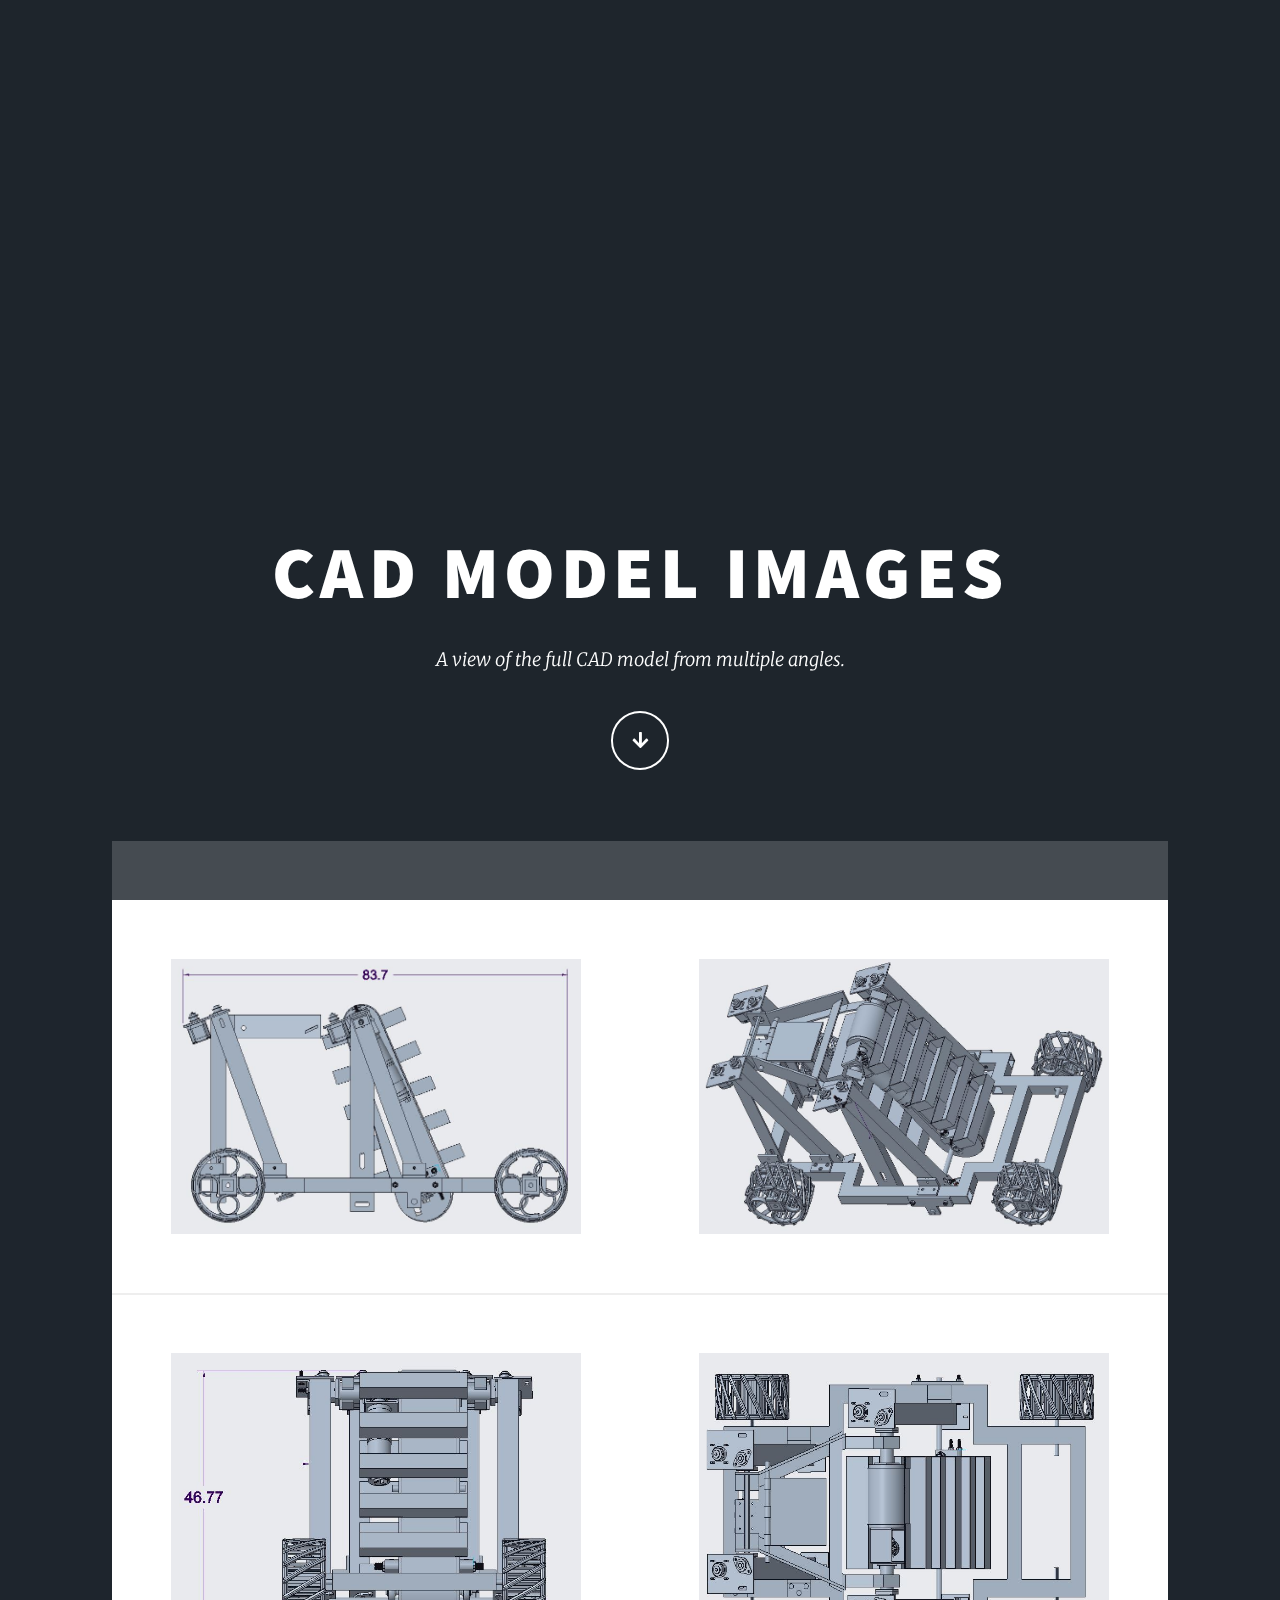
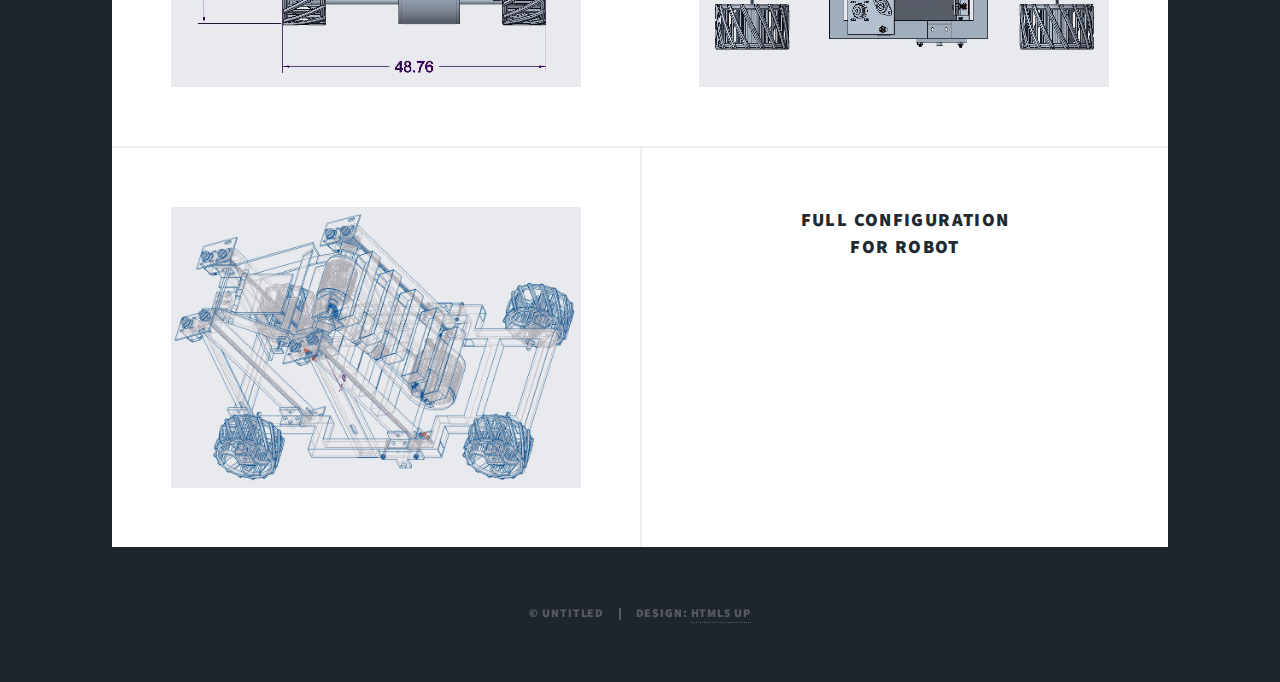
==== cad_images.html @ bb2a5468 "Added CAD" ====
<!DOCTYPE HTML>
<!--
	Massively by HTML5 UP
	html5up.net | @ajlkn
	Free for personal and commercial use under the CCA 3.0 license (html5up.net/license)
-->
<html>
	<head>
		<title>Showcase of Works</title>
		<meta charset="utf-8" />
		<meta name="viewport" content="width=device-width, initial-scale=1, user-scalable=no" />
		<link rel="stylesheet" href="assets/css/main.css" />
		<noscript><link rel="stylesheet" href="assets/css/noscript.css" /></noscript>
	</head>
	<body class="is-preload">

		<!-- Wrapper -->
			<div id="wrapper" class="fade-in">

				<!-- Intro -->
					<div id="intro">
						<h1>CAD Model Images</h1>
						<p>A view of the full CAD model from multiple angles.</p>
						<ul class="actions">
							<li><a href="#header" class="button icon solid solo fa-arrow-down scrolly">Continue</a></li>
						</ul>
					</div>

				<!-- Header -->
					<header id="header">
						<a href="index.html" class="logo">Homepage</a>
					</header>

				<!-- Nav -->
					<nav id="nav">
					</nav>

				<!-- Main -->
					<div id="main">

						<!-- Pictures -->
						<section class="posts">
								<img src="images/Front_View.JPG" alt="" />
								<img src="images/Isometric.JPG" alt="" />
						</section>
						<section class="posts">
							<img src="images/Right_View.JPG" alt="" />
							<img src="images/Top_View.JPG" alt="" />
						</section>
						<section class="posts">	
							<img src="images/Wireframe.JPG" alt="" />
							<article>
								<h3><a href="pdfs/ARTEMIS_detailed_report.pdf">Full Configuration<br />For Robot</a></h3>
							</article>
					</section>
					</div>

				<!-- Copyright -->
					<div id="copyright">
						<ul><li>&copy; Untitled</li><li>Design: <a href="https://html5up.net">HTML5 UP</a></li></ul>
					</div>

			</div>

		<!-- Scripts -->
			<script src="assets/js/jquery.min.js"></script>
			<script src="assets/js/jquery.scrollex.min.js"></script>
			<script src="assets/js/jquery.scrolly.min.js"></script>
			<script src="assets/js/browser.min.js"></script>
			<script src="assets/js/breakpoints.min.js"></script>
			<script src="assets/js/util.js"></script>
			<script src="assets/js/main.js"></script>

	</body>
</html>
---- assets/css/main.css ----
@import url(fontawesome-all.min.css);
@import url("https://fonts.googleapis.com/css?family=Merriweather:300,700,300italic,700italic|Source+Sans+Pro:900");

/*
	Massively by HTML5 UP
	html5up.net | @ajlkn
	Free for personal and commercial use under the CCA 3.0 license (html5up.net/license)
*/

html, body, div, span, applet, object,
iframe, h1, h2, h3, h4, h5, h6, p, blockquote,
pre, a, abbr, acronym, address, big, cite,
code, del, dfn, em, img, ins, kbd, q, s, samp,
small, strike, strong, sub, sup, tt, var, b,
u, i, center, dl, dt, dd, ol, ul, li, fieldset,
form, label, legend, table, caption, tbody,
tfoot, thead, tr, th, td, article, aside,
canvas, details, embed, figure, figcaption,
footer, header, hgroup, menu, nav, output, ruby,
section, summary, time, mark, audio, video {
	margin: 0;
	padding: 0;
	border: 0;
	font-size: 100%;
	font: inherit;
	vertical-align: baseline;}

article, aside, details, figcaption, figure,
footer, header, hgroup, menu, nav, section {
	display: block;}

body {
	line-height: 1;
}

ol, ul {
	list-style: none;
}

blockquote, q {
	quotes: none;
}

	blockquote:before, blockquote:after, q:before, q:after {
		content: '';
		content: none;
	}

table {
	border-collapse: collapse;
	border-spacing: 0;
}

body {
	-webkit-text-size-adjust: none;
}

mark {
	background-color: transparent;
	color: inherit;
}

input::-moz-focus-inner {
	border: 0;
	padding: 0;
}

input, select, textarea {
	-moz-appearance: none;
	-webkit-appearance: none;
	-ms-appearance: none;
	appearance: none;
}

/* Basic */

	@-ms-viewport {
		width: device-width;
	}

	body {
		-ms-overflow-style: scrollbar;
	}

	@media screen and (max-width: 480px) {

		html, body {
			min-width: 320px;
		}

	}

	html {
		box-sizing: border-box;
	}

	*, *:before, *:after {
		box-sizing: inherit;
	}

	body {
		background-color: #1e252d;
	}

		body.is-preload *, body.is-preload *:before, body.is-preload *:after {
			-moz-animation: none !important;
			-webkit-animation: none !important;
			-ms-animation: none !important;
			animation: none !important;
			-moz-transition: none !important;
			-webkit-transition: none !important;
			-ms-transition: none !important;
			transition: none !important;
		}

/* Type */

	html {
		font-size: 16pt;
	}

		@media screen and (max-width: 1680px) {

			html {
				font-size: 12pt;
			}

		}

		@media screen and (max-width: 1280px) {

			html {
				font-size: 11pt;
			}

		}

		@media screen and (max-width: 360px) {

			html {
				font-size: 10pt;
			}

		}

	body {
		color: #212931;
	}

	body, input, select, textarea {
		font-family: "Merriweather", Georgia, serif;
		font-weight: 300;
		font-size: 1rem;
		line-height: 2.375;
	}

	a {
		-moz-transition: color 0.2s ease-in-out, background-color 0.2s ease-in-out, border-color 0.2s ease-in-out, box-shadow 0.2s ease-in-out;
		-webkit-transition: color 0.2s ease-in-out, background-color 0.2s ease-in-out, border-color 0.2s ease-in-out, box-shadow 0.2s ease-in-out;
		-ms-transition: color 0.2s ease-in-out, background-color 0.2s ease-in-out, border-color 0.2s ease-in-out, box-shadow 0.2s ease-in-out;
		transition: color 0.2s ease-in-out, background-color 0.2s ease-in-out, border-color 0.2s ease-in-out, box-shadow 0.2s ease-in-out;
		border-bottom: dotted 1px;
		text-decoration: none;
	}

		a:hover {
			border-bottom-color: transparent;
		}

	strong, b {
		font-weight: 600;
	}

	em, i {
		font-style: italic;
	}

	p {
		text-align: justify;
		margin: 0 0 2rem 0;
	}

	h1, h2, h3, h4, h5, h6 {
		font-family: "Source Sans Pro", Helvetica, sans-serif;
		font-weight: 900;
		line-height: 1.5;
		letter-spacing: 0.075em;
		text-transform: uppercase;
		margin: 0 0 1rem 0;
	}

		h1 a, h2 a, h3 a, h4 a, h5 a, h6 a {
			border-bottom: 0;
			color: inherit;
			text-decoration: none;
		}

	h1 {
		font-size: 4rem;
		line-height: 1.1;
		margin: 0 0 2rem 0;
	}

	h2 {
		font-size: 1.75rem;
		line-height: 1.3;
		margin: 0 0 1.5rem 0;
	}

	h3 {
		font-size: 1.25rem;
		margin: 0 0 1.5rem 0;
	}

	h4 {
		font-size: 1rem;
	}

	h5 {
		font-size: 0.9rem;
	}

	h6 {
		font-size: 0.8rem;
	}

	sub {
		font-size: 0.8rem;
		position: relative;
		top: 0.5rem;
	}

	sup {
		font-size: 0.8rem;
		position: relative;
		top: -0.5rem;
	}

	blockquote {
		border-left: solid 4px;
		font-style: italic;
		margin: 0 0 2rem 0;
		padding: 0.5rem 0 0.5rem 2rem;
	}

	code {
		border: solid 2px;
		font-family: "Courier New", monospace;
		font-size: 0.9rem;
		margin: 0 0.25rem;
		padding: 0.25rem 0.65rem;
	}

	pre {
		-webkit-overflow-scrolling: touch;
		font-family: "Courier New", monospace;
		font-size: 0.9rem;
		margin: 0 0 2rem 0;
	}

		pre code {
			display: block;
			line-height: 1.75;
			padding: 1rem 1.5rem;
			overflow-x: auto;
		}

	hr {
		border: 0;
		border-bottom: solid 2px;
		margin: 3rem 0;
	}

		hr.major {
			margin: 5rem 0;
		}

	.align-left {
		text-align: left;
	}

	.align-center {
		text-align: center;
	}

	.align-right {
		text-align: right;
	}

	input, select, textarea {
		color: #212931;
	}

	a {
		color: #212931;
		border-bottom-color: rgba(33, 41, 49, 0.5);
	}

		a:hover {
			border-bottom-color: transparent;
			color: #18bfef !important;
		}

	strong, b {
		color: #212931;
	}

	h1, h2, h3, h4, h5, h6 {
		color: #212931;
	}

	blockquote {
		border-left-color: #eeeeee;
	}

	code {
		background: rgba(220, 220, 220, 0.25);
		border-color: #eeeeee;
	}

	hr {
		border-bottom-color: #eeeeee;
	}

/* Row */

	.row {
		display: flex;
		flex-wrap: wrap;
		box-sizing: border-box;
		align-items: stretch;
	}

		.row > * {
			box-sizing: border-box;
		}

		.row.gtr-uniform > * > :last-child {
			margin-bottom: 0;
		}

		.row.aln-left {
			justify-content: flex-start;
		}

		.row.aln-center {
			justify-content: center;
		}

		.row.aln-right {
			justify-content: flex-end;
		}

		.row.aln-top {
			align-items: flex-start;
		}

		.row.aln-middle {
			align-items: center;
		}

		.row.aln-bottom {
			align-items: flex-end;
		}

		.row > .imp {
			order: -1;
		}

		.row > .col-1 {
			width: 8.33333%;
		}

		.row > .off-1 {
			margin-left: 8.33333%;
		}

		.row > .col-2 {
			width: 16.66667%;
		}

		.row > .off-2 {
			margin-left: 16.66667%;
		}

		.row > .col-3 {
			width: 25%;
		}

		.row > .off-3 {
			margin-left: 25%;
		}

		.row > .col-4 {
			width: 33.33333%;
		}

		.row > .off-4 {
			margin-left: 33.33333%;
		}

		.row > .col-5 {
			width: 41.66667%;
		}

		.row > .off-5 {
			margin-left: 41.66667%;
		}

		.row > .col-6 {
			width: 50%;
		}

		.row > .off-6 {
			margin-left: 50%;
		}

		.row > .col-7 {
			width: 58.33333%;
		}

		.row > .off-7 {
			margin-left: 58.33333%;
		}

		.row > .col-8 {
			width: 66.66667%;
		}

		.row > .off-8 {
			margin-left: 66.66667%;
		}

		.row > .col-9 {
			width: 75%;
		}

		.row > .off-9 {
			margin-left: 75%;
		}

		.row > .col-10 {
			width: 83.33333%;
		}

		.row > .off-10 {
			margin-left: 83.33333%;
		}

		.row > .col-11 {
			width: 91.66667%;
		}

		.row > .off-11 {
			margin-left: 91.66667%;
		}

		.row > .col-12 {
			width: 100%;
		}

		.row > .off-12 {
			margin-left: 100%;
		}

		.row.gtr-0 {
			margin-top: 0;
			margin-left: 0rem;
		}

			.row.gtr-0 > * {
				padding: 0 0 0 0rem;
			}

			.row.gtr-0.gtr-uniform {
				margin-top: 0rem;
			}

				.row.gtr-0.gtr-uniform > * {
					padding-top: 0rem;
				}

		.row.gtr-25 {
			margin-top: 0;
			margin-left: -0.375rem;
		}

			.row.gtr-25 > * {
				padding: 0 0 0 0.375rem;
			}

			.row.gtr-25.gtr-uniform {
				margin-top: -0.375rem;
			}

				.row.gtr-25.gtr-uniform > * {
					padding-top: 0.375rem;
				}

		.row.gtr-50 {
			margin-top: 0;
			margin-left: -0.75rem;
		}

			.row.gtr-50 > * {
				padding: 0 0 0 0.75rem;
			}

			.row.gtr-50.gtr-uniform {
				margin-top: -0.75rem;
			}

				.row.gtr-50.gtr-uniform > * {
					padding-top: 0.75rem;
				}

		.row {
			margin-top: 0;
			margin-left: -1.5rem;
		}

			.row > * {
				padding: 0 0 0 1.5rem;
			}

			.row.gtr-uniform {
				margin-top: -1.5rem;
			}

				.row.gtr-uniform > * {
					padding-top: 1.5rem;
				}

		.row.gtr-150 {
			margin-top: 0;
			margin-left: -2.25rem;
		}

			.row.gtr-150 > * {
				padding: 0 0 0 2.25rem;
			}

			.row.gtr-150.gtr-uniform {
				margin-top: -2.25rem;
			}

				.row.gtr-150.gtr-uniform > * {
					padding-top: 2.25rem;
				}

		.row.gtr-200 {
			margin-top: 0;
			margin-left: -3rem;
		}

			.row.gtr-200 > * {
				padding: 0 0 0 3rem;
			}

			.row.gtr-200.gtr-uniform {
				margin-top: -3rem;
			}

				.row.gtr-200.gtr-uniform > * {
					padding-top: 3rem;
				}

		@media screen and (max-width: 1680px) {

			.row {
				display: flex;
				flex-wrap: wrap;
				box-sizing: border-box;
				align-items: stretch;
			}

				.row > * {
					box-sizing: border-box;
				}

				.row.gtr-uniform > * > :last-child {
					margin-bottom: 0;
				}

				.row.aln-left {
					justify-content: flex-start;
				}

				.row.aln-center {
					justify-content: center;
				}

				.row.aln-right {
					justify-content: flex-end;
				}

				.row.aln-top {
					align-items: flex-start;
				}

				.row.aln-middle {
					align-items: center;
				}

				.row.aln-bottom {
					align-items: flex-end;
				}

				.row > .imp-xlarge {
					order: -1;
				}

				.row > .col-1-xlarge {
					width: 8.33333%;
				}

				.row > .off-1-xlarge {
					margin-left: 8.33333%;
				}

				.row > .col-2-xlarge {
					width: 16.66667%;
				}

				.row > .off-2-xlarge {
					margin-left: 16.66667%;
				}

				.row > .col-3-xlarge {
					width: 25%;
				}

				.row > .off-3-xlarge {
					margin-left: 25%;
				}

				.row > .col-4-xlarge {
					width: 33.33333%;
				}

				.row > .off-4-xlarge {
					margin-left: 33.33333%;
				}

				.row > .col-5-xlarge {
					width: 41.66667%;
				}

				.row > .off-5-xlarge {
					margin-left: 41.66667%;
				}

				.row > .col-6-xlarge {
					width: 50%;
				}

				.row > .off-6-xlarge {
					margin-left: 50%;
				}

				.row > .col-7-xlarge {
					width: 58.33333%;
				}

				.row > .off-7-xlarge {
					margin-left: 58.33333%;
				}

				.row > .col-8-xlarge {
					width: 66.66667%;
				}

				.row > .off-8-xlarge {
					margin-left: 66.66667%;
				}

				.row > .col-9-xlarge {
					width: 75%;
				}

				.row > .off-9-xlarge {
					margin-left: 75%;
				}

				.row > .col-10-xlarge {
					width: 83.33333%;
				}

				.row > .off-10-xlarge {
					margin-left: 83.33333%;
				}

				.row > .col-11-xlarge {
					width: 91.66667%;
				}

				.row > .off-11-xlarge {
					margin-left: 91.66667%;
				}

				.row > .col-12-xlarge {
					width: 100%;
				}

				.row > .off-12-xlarge {
					margin-left: 100%;
				}

				.row.gtr-0 {
					margin-top: 0;
					margin-left: 0rem;
				}

					.row.gtr-0 > * {
						padding: 0 0 0 0rem;
					}

					.row.gtr-0.gtr-uniform {
						margin-top: 0rem;
					}

						.row.gtr-0.gtr-uniform > * {
							padding-top: 0rem;
						}

				.row.gtr-25 {
					margin-top: 0;
					margin-left: -0.375rem;
				}

					.row.gtr-25 > * {
						padding: 0 0 0 0.375rem;
					}

					.row.gtr-25.gtr-uniform {
						margin-top: -0.375rem;
					}

						.row.gtr-25.gtr-uniform > * {
							padding-top: 0.375rem;
						}

				.row.gtr-50 {
					margin-top: 0;
					margin-left: -0.75rem;
				}

					.row.gtr-50 > * {
						padding: 0 0 0 0.75rem;
					}

					.row.gtr-50.gtr-uniform {
						margin-top: -0.75rem;
					}

						.row.gtr-50.gtr-uniform > * {
							padding-top: 0.75rem;
						}

				.row {
					margin-top: 0;
					margin-left: -1.5rem;
				}

					.row > * {
						padding: 0 0 0 1.5rem;
					}

					.row.gtr-uniform {
						margin-top: -1.5rem;
					}

						.row.gtr-uniform > * {
							padding-top: 1.5rem;
						}

				.row.gtr-150 {
					margin-top: 0;
					margin-left: -2.25rem;
				}

					.row.gtr-150 > * {
						padding: 0 0 0 2.25rem;
					}

					.row.gtr-150.gtr-uniform {
						margin-top: -2.25rem;
					}

						.row.gtr-150.gtr-uniform > * {
							padding-top: 2.25rem;
						}

				.row.gtr-200 {
					margin-top: 0;
					margin-left: -3rem;
				}

					.row.gtr-200 > * {
						padding: 0 0 0 3rem;
					}

					.row.gtr-200.gtr-uniform {
						margin-top: -3rem;
					}

						.row.gtr-200.gtr-uniform > * {
							padding-top: 3rem;
						}

		}

		@media screen and (max-width: 1280px) {

			.row {
				display: flex;
				flex-wrap: wrap;
				box-sizing: border-box;
				align-items: stretch;
			}

				.row > * {
					box-sizing: border-box;
				}

				.row.gtr-uniform > * > :last-child {
					margin-bottom: 0;
				}

				.row.aln-left {
					justify-content: flex-start;
				}

				.row.aln-center {
					justify-content: center;
				}

				.row.aln-right {
					justify-content: flex-end;
				}

				.row.aln-top {
					align-items: flex-start;
				}

				.row.aln-middle {
					align-items: center;
				}

				.row.aln-bottom {
					align-items: flex-end;
				}

				.row > .imp-large {
					order: -1;
				}

				.row > .col-1-large {
					width: 8.33333%;
				}

				.row > .off-1-large {
					margin-left: 8.33333%;
				}

				.row > .col-2-large {
					width: 16.66667%;
				}

				.row > .off-2-large {
					margin-left: 16.66667%;
				}

				.row > .col-3-large {
					width: 25%;
				}

				.row > .off-3-large {
					margin-left: 25%;
				}

				.row > .col-4-large {
					width: 33.33333%;
				}

				.row > .off-4-large {
					margin-left: 33.33333%;
				}

				.row > .col-5-large {
					width: 41.66667%;
				}

				.row > .off-5-large {
					margin-left: 41.66667%;
				}

				.row > .col-6-large {
					width: 50%;
				}

				.row > .off-6-large {
					margin-left: 50%;
				}

				.row > .col-7-large {
					width: 58.33333%;
				}

				.row > .off-7-large {
					margin-left: 58.33333%;
				}

				.row > .col-8-large {
					width: 66.66667%;
				}

				.row > .off-8-large {
					margin-left: 66.66667%;
				}

				.row > .col-9-large {
					width: 75%;
				}

				.row > .off-9-large {
					margin-left: 75%;
				}

				.row > .col-10-large {
					width: 83.33333%;
				}

				.row > .off-10-large {
					margin-left: 83.33333%;
				}

				.row > .col-11-large {
					width: 91.66667%;
				}

				.row > .off-11-large {
					margin-left: 91.66667%;
				}

				.row > .col-12-large {
					width: 100%;
				}

				.row > .off-12-large {
					margin-left: 100%;
				}

				.row.gtr-0 {
					margin-top: 0;
					margin-left: 0rem;
				}

					.row.gtr-0 > * {
						padding: 0 0 0 0rem;
					}

					.row.gtr-0.gtr-uniform {
						margin-top: 0rem;
					}

						.row.gtr-0.gtr-uniform > * {
							padding-top: 0rem;
						}

				.row.gtr-25 {
					margin-top: 0;
					margin-left: -0.375rem;
				}

					.row.gtr-25 > * {
						padding: 0 0 0 0.375rem;
					}

					.row.gtr-25.gtr-uniform {
						margin-top: -0.375rem;
					}

						.row.gtr-25.gtr-uniform > * {
							padding-top: 0.375rem;
						}

				.row.gtr-50 {
					margin-top: 0;
					margin-left: -0.75rem;
				}

					.row.gtr-50 > * {
						padding: 0 0 0 0.75rem;
					}

					.row.gtr-50.gtr-uniform {
						margin-top: -0.75rem;
					}

						.row.gtr-50.gtr-uniform > * {
							padding-top: 0.75rem;
						}

				.row {
					margin-top: 0;
					margin-left: -1.5rem;
				}

					.row > * {
						padding: 0 0 0 1.5rem;
					}

					.row.gtr-uniform {
						margin-top: -1.5rem;
					}

						.row.gtr-uniform > * {
							padding-top: 1.5rem;
						}

				.row.gtr-150 {
					margin-top: 0;
					margin-left: -2.25rem;
				}

					.row.gtr-150 > * {
						padding: 0 0 0 2.25rem;
					}

					.row.gtr-150.gtr-uniform {
						margin-top: -2.25rem;
					}

						.row.gtr-150.gtr-uniform > * {
							padding-top: 2.25rem;
						}

				.row.gtr-200 {
					margin-top: 0;
					margin-left: -3rem;
				}

					.row.gtr-200 > * {
						padding: 0 0 0 3rem;
					}

					.row.gtr-200.gtr-uniform {
						margin-top: -3rem;
					}

						.row.gtr-200.gtr-uniform > * {
							padding-top: 3rem;
						}

		}

		@media screen and (max-width: 980px) {

			.row {
				display: flex;
				flex-wrap: wrap;
				box-sizing: border-box;
				align-items: stretch;
			}

				.row > * {
					box-sizing: border-box;
				}

				.row.gtr-uniform > * > :last-child {
					margin-bottom: 0;
				}

				.row.aln-left {
					justify-content: flex-start;
				}

				.row.aln-center {
					justify-content: center;
				}

				.row.aln-right {
					justify-content: flex-end;
				}

				.row.aln-top {
					align-items: flex-start;
				}

				.row.aln-middle {
					align-items: center;
				}

				.row.aln-bottom {
					align-items: flex-end;
				}

				.row > .imp-medium {
					order: -1;
				}

				.row > .col-1-medium {
					width: 8.33333%;
				}

				.row > .off-1-medium {
					margin-left: 8.33333%;
				}

				.row > .col-2-medium {
					width: 16.66667%;
				}

				.row > .off-2-medium {
					margin-left: 16.66667%;
				}

				.row > .col-3-medium {
					width: 25%;
				}

				.row > .off-3-medium {
					margin-left: 25%;
				}

				.row > .col-4-medium {
					width: 33.33333%;
				}

				.row > .off-4-medium {
					margin-left: 33.33333%;
				}

				.row > .col-5-medium {
					width: 41.66667%;
				}

				.row > .off-5-medium {
					margin-left: 41.66667%;
				}

				.row > .col-6-medium {
					width: 50%;
				}

				.row > .off-6-medium {
					margin-left: 50%;
				}

				.row > .col-7-medium {
					width: 58.33333%;
				}

				.row > .off-7-medium {
					margin-left: 58.33333%;
				}

				.row > .col-8-medium {
					width: 66.66667%;
				}

				.row > .off-8-medium {
					margin-left: 66.66667%;
				}

				.row > .col-9-medium {
					width: 75%;
				}

				.row > .off-9-medium {
					margin-left: 75%;
				}

				.row > .col-10-medium {
					width: 83.33333%;
				}

				.row > .off-10-medium {
					margin-left: 83.33333%;
				}

				.row > .col-11-medium {
					width: 91.66667%;
				}

				.row > .off-11-medium {
					margin-left: 91.66667%;
				}

				.row > .col-12-medium {
					width: 100%;
				}

				.row > .off-12-medium {
					margin-left: 100%;
				}

				.row.gtr-0 {
					margin-top: 0;
					margin-left: 0rem;
				}

					.row.gtr-0 > * {
						padding: 0 0 0 0rem;
					}

					.row.gtr-0.gtr-uniform {
						margin-top: 0rem;
					}

						.row.gtr-0.gtr-uniform > * {
							padding-top: 0rem;
						}

				.row.gtr-25 {
					margin-top: 0;
					margin-left: -0.375rem;
				}

					.row.gtr-25 > * {
						padding: 0 0 0 0.375rem;
					}

					.row.gtr-25.gtr-uniform {
						margin-top: -0.375rem;
					}

						.row.gtr-25.gtr-uniform > * {
							padding-top: 0.375rem;
						}

				.row.gtr-50 {
					margin-top: 0;
					margin-left: -0.75rem;
				}

					.row.gtr-50 > * {
						padding: 0 0 0 0.75rem;
					}

					.row.gtr-50.gtr-uniform {
						margin-top: -0.75rem;
					}

						.row.gtr-50.gtr-uniform > * {
							padding-top: 0.75rem;
						}

				.row {
					margin-top: 0;
					margin-left: -1.5rem;
				}

					.row > * {
						padding: 0 0 0 1.5rem;
					}

					.row.gtr-uniform {
						margin-top: -1.5rem;
					}

						.row.gtr-uniform > * {
							padding-top: 1.5rem;
						}

				.row.gtr-150 {
					margin-top: 0;
					margin-left: -2.25rem;
				}

					.row.gtr-150 > * {
						padding: 0 0 0 2.25rem;
					}

					.row.gtr-150.gtr-uniform {
						margin-top: -2.25rem;
					}

						.row.gtr-150.gtr-uniform > * {
							padding-top: 2.25rem;
						}

				.row.gtr-200 {
					margin-top: 0;
					margin-left: -3rem;
				}

					.row.gtr-200 > * {
						padding: 0 0 0 3rem;
					}

					.row.gtr-200.gtr-uniform {
						margin-top: -3rem;
					}

						.row.gtr-200.gtr-uniform > * {
							padding-top: 3rem;
						}

		}

		@media screen and (max-width: 736px) {

			.row {
				display: flex;
				flex-wrap: wrap;
				box-sizing: border-box;
				align-items: stretch;
			}

				.row > * {
					box-sizing: border-box;
				}

				.row.gtr-uniform > * > :last-child {
					margin-bottom: 0;
				}

				.row.aln-left {
					justify-content: flex-start;
				}

				.row.aln-center {
					justify-content: center;
				}

				.row.aln-right {
					justify-content: flex-end;
				}

				.row.aln-top {
					align-items: flex-start;
				}

				.row.aln-middle {
					align-items: center;
				}

				.row.aln-bottom {
					align-items: flex-end;
				}

				.row > .imp-small {
					order: -1;
				}

				.row > .col-1-small {
					width: 8.33333%;
				}

				.row > .off-1-small {
					margin-left: 8.33333%;
				}

				.row > .col-2-small {
					width: 16.66667%;
				}

				.row > .off-2-small {
					margin-left: 16.66667%;
				}

				.row > .col-3-small {
					width: 25%;
				}

				.row > .off-3-small {
					margin-left: 25%;
				}

				.row > .col-4-small {
					width: 33.33333%;
				}

				.row > .off-4-small {
					margin-left: 33.33333%;
				}

				.row > .col-5-small {
					width: 41.66667%;
				}

				.row > .off-5-small {
					margin-left: 41.66667%;
				}

				.row > .col-6-small {
					width: 50%;
				}

				.row > .off-6-small {
					margin-left: 50%;
				}

				.row > .col-7-small {
					width: 58.33333%;
				}

				.row > .off-7-small {
					margin-left: 58.33333%;
				}

				.row > .col-8-small {
					width: 66.66667%;
				}

				.row > .off-8-small {
					margin-left: 66.66667%;
				}

				.row > .col-9-small {
					width: 75%;
				}

				.row > .off-9-small {
					margin-left: 75%;
				}

				.row > .col-10-small {
					width: 83.33333%;
				}

				.row > .off-10-small {
					margin-left: 83.33333%;
				}

				.row > .col-11-small {
					width: 91.66667%;
				}

				.row > .off-11-small {
					margin-left: 91.66667%;
				}

				.row > .col-12-small {
					width: 100%;
				}

				.row > .off-12-small {
					margin-left: 100%;
				}

				.row.gtr-0 {
					margin-top: 0;
					margin-left: 0rem;
				}

					.row.gtr-0 > * {
						padding: 0 0 0 0rem;
					}

					.row.gtr-0.gtr-uniform {
						margin-top: 0rem;
					}

						.row.gtr-0.gtr-uniform > * {
							padding-top: 0rem;
						}

				.row.gtr-25 {
					margin-top: 0;
					margin-left: -0.375rem;
				}

					.row.gtr-25 > * {
						padding: 0 0 0 0.375rem;
					}

					.row.gtr-25.gtr-uniform {
						margin-top: -0.375rem;
					}

						.row.gtr-25.gtr-uniform > * {
							padding-top: 0.375rem;
						}

				.row.gtr-50 {
					margin-top: 0;
					margin-left: -0.75rem;
				}

					.row.gtr-50 > * {
						padding: 0 0 0 0.75rem;
					}

					.row.gtr-50.gtr-uniform {
						margin-top: -0.75rem;
					}

						.row.gtr-50.gtr-uniform > * {
							padding-top: 0.75rem;
						}

				.row {
					margin-top: 0;
					margin-left: -1.5rem;
				}

					.row > * {
						padding: 0 0 0 1.5rem;
					}

					.row.gtr-uniform {
						margin-top: -1.5rem;
					}

						.row.gtr-uniform > * {
							padding-top: 1.5rem;
						}

				.row.gtr-150 {
					margin-top: 0;
					margin-left: -2.25rem;
				}

					.row.gtr-150 > * {
						padding: 0 0 0 2.25rem;
					}

					.row.gtr-150.gtr-uniform {
						margin-top: -2.25rem;
					}

						.row.gtr-150.gtr-uniform > * {
							padding-top: 2.25rem;
						}

				.row.gtr-200 {
					margin-top: 0;
					margin-left: -3rem;
				}

					.row.gtr-200 > * {
						padding: 0 0 0 3rem;
					}

					.row.gtr-200.gtr-uniform {
						margin-top: -3rem;
					}

						.row.gtr-200.gtr-uniform > * {
							padding-top: 3rem;
						}

		}

		@media screen and (max-width: 480px) {

			.row {
				display: flex;
				flex-wrap: wrap;
				box-sizing: border-box;
				align-items: stretch;
			}

				.row > * {
					box-sizing: border-box;
				}

				.row.gtr-uniform > * > :last-child {
					margin-bottom: 0;
				}

				.row.aln-left {
					justify-content: flex-start;
				}

				.row.aln-center {
					justify-content: center;
				}

				.row.aln-right {
					justify-content: flex-end;
				}

				.row.aln-top {
					align-items: flex-start;
				}

				.row.aln-middle {
					align-items: center;
				}

				.row.aln-bottom {
					align-items: flex-end;
				}

				.row > .imp-xsmall {
					order: -1;
				}

				.row > .col-1-xsmall {
					width: 8.33333%;
				}

				.row > .off-1-xsmall {
					margin-left: 8.33333%;
				}

				.row > .col-2-xsmall {
					width: 16.66667%;
				}

				.row > .off-2-xsmall {
					margin-left: 16.66667%;
				}

				.row > .col-3-xsmall {
					width: 25%;
				}

				.row > .off-3-xsmall {
					margin-left: 25%;
				}

				.row > .col-4-xsmall {
					width: 33.33333%;
				}

				.row > .off-4-xsmall {
					margin-left: 33.33333%;
				}

				.row > .col-5-xsmall {
					width: 41.66667%;
				}

				.row > .off-5-xsmall {
					margin-left: 41.66667%;
				}

				.row > .col-6-xsmall {
					width: 50%;
				}

				.row > .off-6-xsmall {
					margin-left: 50%;
				}

				.row > .col-7-xsmall {
					width: 58.33333%;
				}

				.row > .off-7-xsmall {
					margin-left: 58.33333%;
				}

				.row > .col-8-xsmall {
					width: 66.66667%;
				}

				.row > .off-8-xsmall {
					margin-left: 66.66667%;
				}

				.row > .col-9-xsmall {
					width: 75%;
				}

				.row > .off-9-xsmall {
					margin-left: 75%;
				}

				.row > .col-10-xsmall {
					width: 83.33333%;
				}

				.row > .off-10-xsmall {
					margin-left: 83.33333%;
				}

				.row > .col-11-xsmall {
					width: 91.66667%;
				}

				.row > .off-11-xsmall {
					margin-left: 91.66667%;
				}

				.row > .col-12-xsmall {
					width: 100%;
				}

				.row > .off-12-xsmall {
					margin-left: 100%;
				}

				.row.gtr-0 {
					margin-top: 0;
					margin-left: 0rem;
				}

					.row.gtr-0 > * {
						padding: 0 0 0 0rem;
					}

					.row.gtr-0.gtr-uniform {
						margin-top: 0rem;
					}

						.row.gtr-0.gtr-uniform > * {
							padding-top: 0rem;
						}

				.row.gtr-25 {
					margin-top: 0;
					margin-left: -0.375rem;
				}

					.row.gtr-25 > * {
						padding: 0 0 0 0.375rem;
					}

					.row.gtr-25.gtr-uniform {
						margin-top: -0.375rem;
					}

						.row.gtr-25.gtr-uniform > * {
							padding-top: 0.375rem;
						}

				.row.gtr-50 {
					margin-top: 0;
					margin-left: -0.75rem;
				}

					.row.gtr-50 > * {
						padding: 0 0 0 0.75rem;
					}

					.row.gtr-50.gtr-uniform {
						margin-top: -0.75rem;
					}

						.row.gtr-50.gtr-uniform > * {
							padding-top: 0.75rem;
						}

				.row {
					margin-top: 0;
					margin-left: -1.5rem;
				}

					.row > * {
						padding: 0 0 0 1.5rem;
					}

					.row.gtr-uniform {
						margin-top: -1.5rem;
					}

						.row.gtr-uniform > * {
							padding-top: 1.5rem;
						}

				.row.gtr-150 {
					margin-top: 0;
					margin-left: -2.25rem;
				}

					.row.gtr-150 > * {
						padding: 0 0 0 2.25rem;
					}

					.row.gtr-150.gtr-uniform {
						margin-top: -2.25rem;
					}

						.row.gtr-150.gtr-uniform > * {
							padding-top: 2.25rem;
						}

				.row.gtr-200 {
					margin-top: 0;
					margin-left: -3rem;
				}

					.row.gtr-200 > * {
						padding: 0 0 0 3rem;
					}

					.row.gtr-200.gtr-uniform {
						margin-top: -3rem;
					}

						.row.gtr-200.gtr-uniform > * {
							padding-top: 3rem;
						}

		}

		@media screen and (max-width: 360px) {

			.row {
				display: flex;
				flex-wrap: wrap;
				box-sizing: border-box;
				align-items: stretch;
			}

				.row > * {
					box-sizing: border-box;
				}

				.row.gtr-uniform > * > :last-child {
					margin-bottom: 0;
				}

				.row.aln-left {
					justify-content: flex-start;
				}

				.row.aln-center {
					justify-content: center;
				}

				.row.aln-right {
					justify-content: flex-end;
				}

				.row.aln-top {
					align-items: flex-start;
				}

				.row.aln-middle {
					align-items: center;
				}

				.row.aln-bottom {
					align-items: flex-end;
				}

				.row > .imp-xxsmall {
					order: -1;
				}

				.row > .col-1-xxsmall {
					width: 8.33333%;
				}

				.row > .off-1-xxsmall {
					margin-left: 8.33333%;
				}

				.row > .col-2-xxsmall {
					width: 16.66667%;
				}

				.row > .off-2-xxsmall {
					margin-left: 16.66667%;
				}

				.row > .col-3-xxsmall {
					width: 25%;
				}

				.row > .off-3-xxsmall {
					margin-left: 25%;
				}

				.row > .col-4-xxsmall {
					width: 33.33333%;
				}

				.row > .off-4-xxsmall {
					margin-left: 33.33333%;
				}

				.row > .col-5-xxsmall {
					width: 41.66667%;
				}

				.row > .off-5-xxsmall {
					margin-left: 41.66667%;
				}

				.row > .col-6-xxsmall {
					width: 50%;
				}

				.row > .off-6-xxsmall {
					margin-left: 50%;
				}

				.row > .col-7-xxsmall {
					width: 58.33333%;
				}

				.row > .off-7-xxsmall {
					margin-left: 58.33333%;
				}

				.row > .col-8-xxsmall {
					width: 66.66667%;
				}

				.row > .off-8-xxsmall {
					margin-left: 66.66667%;
				}

				.row > .col-9-xxsmall {
					width: 75%;
				}

				.row > .off-9-xxsmall {
					margin-left: 75%;
				}

				.row > .col-10-xxsmall {
					width: 83.33333%;
				}

				.row > .off-10-xxsmall {
					margin-left: 83.33333%;
				}

				.row > .col-11-xxsmall {
					width: 91.66667%;
				}

				.row > .off-11-xxsmall {
					margin-left: 91.66667%;
				}

				.row > .col-12-xxsmall {
					width: 100%;
				}

				.row > .off-12-xxsmall {
					margin-left: 100%;
				}

				.row.gtr-0 {
					margin-top: 0;
					margin-left: 0rem;
				}

					.row.gtr-0 > * {
						padding: 0 0 0 0rem;
					}

					.row.gtr-0.gtr-uniform {
						margin-top: 0rem;
					}

						.row.gtr-0.gtr-uniform > * {
							padding-top: 0rem;
						}

				.row.gtr-25 {
					margin-top: 0;
					margin-left: -0.375rem;
				}

					.row.gtr-25 > * {
						padding: 0 0 0 0.375rem;
					}

					.row.gtr-25.gtr-uniform {
						margin-top: -0.375rem;
					}

						.row.gtr-25.gtr-uniform > * {
							padding-top: 0.375rem;
						}

				.row.gtr-50 {
					margin-top: 0;
					margin-left: -0.75rem;
				}

					.row.gtr-50 > * {
						padding: 0 0 0 0.75rem;
					}

					.row.gtr-50.gtr-uniform {
						margin-top: -0.75rem;
					}

						.row.gtr-50.gtr-uniform > * {
							padding-top: 0.75rem;
						}

				.row {
					margin-top: 0;
					margin-left: -1.5rem;
				}

					.row > * {
						padding: 0 0 0 1.5rem;
					}

					.row.gtr-uniform {
						margin-top: -1.5rem;
					}

						.row.gtr-uniform > * {
							padding-top: 1.5rem;
						}

				.row.gtr-150 {
					margin-top: 0;
					margin-left: -2.25rem;
				}

					.row.gtr-150 > * {
						padding: 0 0 0 2.25rem;
					}

					.row.gtr-150.gtr-uniform {
						margin-top: -2.25rem;
					}

						.row.gtr-150.gtr-uniform > * {
							padding-top: 2.25rem;
						}

				.row.gtr-200 {
					margin-top: 0;
					margin-left: -3rem;
				}

					.row.gtr-200 > * {
						padding: 0 0 0 3rem;
					}

					.row.gtr-200.gtr-uniform {
						margin-top: -3rem;
					}

						.row.gtr-200.gtr-uniform > * {
							padding-top: 3rem;
						}

		}

/* Box */

	.box {
		border: solid 2px;
		margin-bottom: 2rem;
		padding: 1.5rem;
	}

		.box > :last-child,
		.box > :last-child > :last-child,
		.box > :last-child > :last-child > :last-child {
			margin-bottom: 0;
		}

		.box.alt {
			border: 0;
			border-radius: 0;
			padding: 0;
		}

	.box {
		border-color: #eeeeee;
	}

/* Button */

	input[type="submit"],
	input[type="reset"],
	input[type="button"],
	button,
	.button {
		-moz-appearance: none;
		-webkit-appearance: none;
		-ms-appearance: none;
		appearance: none;
		-moz-transition: background-color 0.2s ease-in-out, box-shadow 0.2s ease-in-out, color 0.2s ease-in-out;
		-webkit-transition: background-color 0.2s ease-in-out, box-shadow 0.2s ease-in-out, color 0.2s ease-in-out;
		-ms-transition: background-color 0.2s ease-in-out, box-shadow 0.2s ease-in-out, color 0.2s ease-in-out;
		transition: background-color 0.2s ease-in-out, box-shadow 0.2s ease-in-out, color 0.2s ease-in-out;
		border: 0;
		border-radius: 0;
		cursor: pointer;
		display: inline-block;
		font-family: "Source Sans Pro", Helvetica, sans-serif;
		font-size: 0.8rem;
		font-weight: 900;
		letter-spacing: 0.075em;
		height: 3rem;
		line-height: 3rem;
		padding: 0 2rem;
		text-align: center;
		text-decoration: none;
		text-transform: uppercase;
		white-space: nowrap;
	}

		input[type="submit"].icon:before,
		input[type="reset"].icon:before,
		input[type="button"].icon:before,
		button.icon:before,
		.button.icon:before {
			margin-right: 0.5rem;
		}

		input[type="submit"].icon.solo,
		input[type="reset"].icon.solo,
		input[type="button"].icon.solo,
		button.icon.solo,
		.button.icon.solo {
			position: relative;
			width: 4rem;
			height: 4rem;
			line-height: 4rem;
			border-radius: 4rem;
			text-indent: 4rem;
			overflow: hidden;
			padding: 0;
			white-space: nowrap;
		}

			input[type="submit"].icon.solo:before,
			input[type="reset"].icon.solo:before,
			input[type="button"].icon.solo:before,
			button.icon.solo:before,
			.button.icon.solo:before {
				position: absolute;
				display: block;
				top: 0;
				left: 0;
				width: inherit;
				height: inherit;
				line-height: inherit;
				font-size: 1.25rem;
				margin-right: 0;
				text-align: center;
				text-indent: 0;
			}

		input[type="submit"].fit,
		input[type="reset"].fit,
		input[type="button"].fit,
		button.fit,
		.button.fit {
			width: 100%;
		}

		input[type="submit"].small,
		input[type="reset"].small,
		input[type="button"].small,
		button.small,
		.button.small {
			font-size: 0.7rem;
			height: 2.5rem;
			line-height: 2.5rem;
			padding: 0 1.5rem;
		}

		input[type="submit"].large,
		input[type="reset"].large,
		input[type="button"].large,
		button.large,
		.button.large {
			font-size: 0.9rem;
			height: 3.5rem;
			line-height: 3.5rem;
			padding: 0 2.75rem;
		}

		@media screen and (max-width: 980px) {

			input[type="submit"],
			input[type="reset"],
			input[type="button"],
			button,
			.button {
				font-size: 0.9rem;
				height: 3.25rem;
				line-height: 3.25rem;
			}

				input[type="submit"].large,
				input[type="reset"].large,
				input[type="button"].large,
				button.large,
				.button.large {
					font-size: 1rem;
					height: 3.75rem;
					line-height: 3.75rem;
				}

		}

		input[type="submit"].disabled, input[type="submit"]:disabled,
		input[type="reset"].disabled,
		input[type="reset"]:disabled,
		input[type="button"].disabled,
		input[type="button"]:disabled,
		button.disabled,
		button:disabled,
		.button.disabled,
		.button:disabled {
			pointer-events: none;
			opacity: 0.25;
		}

	input[type="submit"],
	input[type="reset"],
	input[type="button"],
	button,
	.button {
		background-color: transparent;
		box-shadow: inset 0 0 0 2px #212931;
		color: #212931 !important;
	}

		input[type="submit"]:hover,
		input[type="reset"]:hover,
		input[type="button"]:hover,
		button:hover,
		.button:hover {
			box-shadow: inset 0 0 0 2px #18bfef;
			color: #18bfef !important;
		}

		input[type="submit"].primary,
		input[type="reset"].primary,
		input[type="button"].primary,
		button.primary,
		.button.primary {
			background-color: #212931;
			box-shadow: none;
			color: #ffffff !important;
		}

			input[type="submit"].primary:hover,
			input[type="reset"].primary:hover,
			input[type="button"].primary:hover,
			button.primary:hover,
			.button.primary:hover {
				background-color: #18bfef;
			}

/* Form */

	form {
		margin: 0 0 2rem 0;
	}

		form > :last-child {
			margin-bottom: 0;
		}

		form > .fields {
			display: -moz-flex;
			display: -webkit-flex;
			display: -ms-flex;
			display: flex;
			-moz-flex-wrap: wrap;
			-webkit-flex-wrap: wrap;
			-ms-flex-wrap: wrap;
			flex-wrap: wrap;
			width: calc(100% + 3rem);
			margin: -1.5rem 0 2rem -1.5rem;
		}

			form > .fields > .field {
				-moz-flex-grow: 0;
				-webkit-flex-grow: 0;
				-ms-flex-grow: 0;
				flex-grow: 0;
				-moz-flex-shrink: 0;
				-webkit-flex-shrink: 0;
				-ms-flex-shrink: 0;
				flex-shrink: 0;
				padding: 1.5rem 0 0 1.5rem;
				width: calc(100% - 1.5rem);
			}

				form > .fields > .field.half {
					width: calc(50% - 0.75rem);
				}

				form > .fields > .field.third {
					width: calc(100%/3 - 0.5rem);
				}

				form > .fields > .field.quarter {
					width: calc(25% - 0.375rem);
				}

		@media screen and (max-width: 480px) {

			form > .fields {
				width: calc(100% + 3rem);
				margin: -1.5rem 0 2rem -1.5rem;
			}

				form > .fields > .field {
					padding: 1.5rem 0 0 1.5rem;
					width: calc(100% - 1.5rem);
				}

					form > .fields > .field.half {
						width: calc(100% - 1.5rem);
					}

					form > .fields > .field.third {
						width: calc(100% - 1.5rem);
					}

					form > .fields > .field.quarter {
						width: calc(100% - 1.5rem);
					}

		}

	label {
		display: block;
		font-family: "Source Sans Pro", Helvetica, sans-serif;
		font-weight: 900;
		line-height: 1.5;
		letter-spacing: 0.075em;
		font-size: 0.8rem;
		text-transform: uppercase;
		margin: 0 0 0.75rem 0;
	}

		@media screen and (max-width: 980px) {

			label {
				font-size: 0.9rem;
			}

		}

	input[type="text"],
	input[type="password"],
	input[type="email"],
	select,
	textarea {
		-moz-appearance: none;
		-webkit-appearance: none;
		-ms-appearance: none;
		appearance: none;
		background: transparent;
		border-radius: 0;
		border: solid 2px;
		color: inherit;
		display: block;
		outline: 0;
		padding: 0 1rem;
		text-decoration: none;
		width: 100%;
	}

		input[type="text"]:invalid,
		input[type="password"]:invalid,
		input[type="email"]:invalid,
		select:invalid,
		textarea:invalid {
			box-shadow: none;
		}

	select {
		background-size: 1.25rem;
		background-repeat: no-repeat;
		background-position: calc(100% - 1rem) center;
		height: 3rem;
		padding-right: 3rem;
		text-overflow: ellipsis;
	}

		select:focus::-ms-value {
			background-color: transparent;
		}

		select::-ms-expand {
			display: none;
		}

	input[type="text"],
	input[type="password"],
	input[type="email"],
	select {
		height: 3rem;
	}

	textarea {
		padding: 0.75rem 1rem;
	}

	input[type="checkbox"],
	input[type="radio"] {
		-moz-appearance: none;
		-webkit-appearance: none;
		-ms-appearance: none;
		appearance: none;
		display: block;
		float: left;
		margin-right: -2rem;
		opacity: 0;
		width: 1rem;
		z-index: -1;
	}

		input[type="checkbox"] + label,
		input[type="radio"] + label {
			text-decoration: none;
			cursor: pointer;
			display: inline-block;
			font-size: 1rem;
			letter-spacing: 0;
			font-family: "Merriweather", Georgia, serif;
			text-transform: none;
			font-weight: 300;
			padding-left: 2.8rem;
			padding-right: 1rem;
			position: relative;
		}

			input[type="checkbox"] + label:before,
			input[type="radio"] + label:before {
				-moz-osx-font-smoothing: grayscale;
				-webkit-font-smoothing: antialiased;
				display: inline-block;
				font-style: normal;
				font-variant: normal;
				text-rendering: auto;
				line-height: 1;
				text-transform: none !important;
				font-family: 'Font Awesome 5 Free';
				font-weight: 900;
			}

			input[type="checkbox"] + label:before,
			input[type="radio"] + label:before {
				border-radius: 0;
				border: solid 2px;
				content: '';
				display: inline-block;
				font-size: 0.8rem;
				height: 1.8rem;
				left: 0;
				line-height: 1.65rem;
				position: absolute;
				text-align: center;
				top: -0.125rem;
				width: 1.8rem;
			}

		input[type="checkbox"]:checked + label:before,
		input[type="radio"]:checked + label:before {
			content: '\f00c';
		}

	input[type="checkbox"] + label:before {
		border-radius: 0;
	}

	input[type="radio"] + label:before {
		border-radius: 100%;
	}

	::-webkit-input-placeholder {
		opacity: 1.0;
	}

	:-moz-placeholder {
		opacity: 1.0;
	}

	::-moz-placeholder {
		opacity: 1.0;
	}

	:-ms-input-placeholder {
		opacity: 1.0;
	}

	label {
		color: #212931;
	}

	input[type="text"],
	input[type="password"],
	input[type="email"],
	select,
	textarea {
		border-color: #eeeeee;
	}

		input[type="text"]:focus,
		input[type="password"]:focus,
		input[type="email"]:focus,
		select:focus,
		textarea:focus {
			border-color: #18bfef;
		}

	select {
		background-image: url("data:image/svg+xml;charset=utf8,%3Csvg xmlns='http://www.w3.org/2000/svg' width='40' height='40' preserveAspectRatio='none' viewBox='0 0 40 40'%3E%3Cpath d='M9.4,12.3l10.4,10.4l10.4-10.4c0.2-0.2,0.5-0.4,0.9-0.4c0.3,0,0.6,0.1,0.9,0.4l3.3,3.3c0.2,0.2,0.4,0.5,0.4,0.9 c0,0.4-0.1,0.6-0.4,0.9L20.7,31.9c-0.2,0.2-0.5,0.4-0.9,0.4c-0.3,0-0.6-0.1-0.9-0.4L4.3,17.3c-0.2-0.2-0.4-0.5-0.4-0.9 c0-0.4,0.1-0.6,0.4-0.9l3.3-3.3c0.2-0.2,0.5-0.4,0.9-0.4S9.1,12.1,9.4,12.3z' fill='%23eeeeee' /%3E%3C/svg%3E");
	}

		select option {
			background-color: #ffffff;
			color: #212931;
		}

	.select-wrapper:before {
		color: #eeeeee;
	}

	input[type="checkbox"] + label,
	input[type="radio"] + label {
		color: #212931;
	}

		input[type="checkbox"] + label:before,
		input[type="radio"] + label:before {
			border-color: #eeeeee;
		}

	input[type="checkbox"]:checked + label:before,
	input[type="radio"]:checked + label:before {
		background-color: #212931;
		border-color: #212931;
		color: #ffffff;
	}

	input[type="checkbox"]:focus + label:before,
	input[type="radio"]:focus + label:before {
		border-color: #18bfef;
	}

	::-webkit-input-placeholder {
		color: #909498 !important;
	}

	:-moz-placeholder {
		color: #909498 !important;
	}

	::-moz-placeholder {
		color: #909498 !important;
	}

	:-ms-input-placeholder {
		color: #909498 !important;
	}

	.formerize-placeholder {
		color: #909498 !important;
	}

/* Icon */

	.icon {
		text-decoration: none;
		border-bottom: none;
		position: relative;
	}

		.icon:before {
			-moz-osx-font-smoothing: grayscale;
			-webkit-font-smoothing: antialiased;
			display: inline-block;
			font-style: normal;
			font-variant: normal;
			text-rendering: auto;
			line-height: 1;
			text-transform: none !important;
			font-family: 'Font Awesome 5 Free';
			font-weight: 400;
		}

		.icon > .label {
			display: none;
		}

		.icon:before {
			line-height: inherit;
		}

		.icon.solid:before {
			font-weight: 900;
		}

		.icon.brands:before {
			font-family: 'Font Awesome 5 Brands';
		}

/* Image */

	.image {
		border: 0;
		display: inline-block;
		position: relative;
	}

		.image img {
			display: block;
		}

		.image.left, .image.right {
			max-width: 40%;
		}

			.image.left img, .image.right img {
				width: 100%;
			}

		.image.left {
			float: left;
			margin: 0 2rem 2rem 0;
			top: 0.75rem;
		}

		.image.right {
			float: right;
			margin: 0 0 2rem 2rem;
			top: 0.75rem;
		}

		.image.fit {
			display: block;
			margin: 2.5rem 0;
			width: 100%;
		}

			.image.fit:first-child {
				margin-top: 0;
			}

			.image.fit img {
				width: 100%;
			}

		.image.main {
			display: block;
			margin: 4rem 0;
			width: 100%;
		}

			.image.main:first-child {
				margin-top: 0;
			}

			.image.main img {
				width: 100%;
			}

		@media screen and (max-width: 736px) {

			.image.fit {
				margin: 2rem 0;
			}

			.image.main {
				margin: 2rem 0;
			}

		}

	a.image {
		overflow: hidden;
	}

		a.image img {
			-moz-transition: -moz-transform 0.2s ease-out;
			-webkit-transition: -webkit-transform 0.2s ease-out;
			-ms-transition: -ms-transform 0.2s ease-out;
			transition: transform 0.2s ease-out;
		}

		a.image:hover img {
			-moz-transform: scale(1.05);
			-webkit-transform: scale(1.05);
			-ms-transform: scale(1.05);
			transform: scale(1.05);
		}

/* Actions */

	ul.actions {
		display: -moz-flex;
		display: -webkit-flex;
		display: -ms-flex;
		display: flex;
		cursor: default;
		list-style: none;
		margin-left: -1rem;
		padding-left: 0;
	}

		ul.actions li {
			padding: 0 0 0 1rem;
			vertical-align: middle;
		}

		ul.actions.special {
			-moz-justify-content: center;
			-webkit-justify-content: center;
			-ms-justify-content: center;
			justify-content: center;
			width: 100%;
			margin-left: 0;
		}

			ul.actions.special li:first-child {
				padding-left: 0;
			}

		ul.actions.stacked {
			-moz-flex-direction: column;
			-webkit-flex-direction: column;
			-ms-flex-direction: column;
			flex-direction: column;
			margin-left: 0;
		}

			ul.actions.stacked li {
				padding: 1.3rem 0 0 0;
			}

				ul.actions.stacked li:first-child {
					padding-top: 0;
				}

		ul.actions.fit {
			width: calc(100% + 1rem);
		}

			ul.actions.fit li {
				-moz-flex-grow: 1;
				-webkit-flex-grow: 1;
				-ms-flex-grow: 1;
				flex-grow: 1;
				-moz-flex-shrink: 1;
				-webkit-flex-shrink: 1;
				-ms-flex-shrink: 1;
				flex-shrink: 1;
				width: 100%;
			}

				ul.actions.fit li > * {
					width: 100%;
				}

			ul.actions.fit.stacked {
				width: 100%;
			}

		@media screen and (max-width: 480px) {

			ul.actions:not(.fixed) {
				-moz-flex-direction: column;
				-webkit-flex-direction: column;
				-ms-flex-direction: column;
				flex-direction: column;
				margin-left: 0;
				width: 100% !important;
			}

				ul.actions:not(.fixed) li {
					-moz-flex-grow: 1;
					-webkit-flex-grow: 1;
					-ms-flex-grow: 1;
					flex-grow: 1;
					-moz-flex-shrink: 1;
					-webkit-flex-shrink: 1;
					-ms-flex-shrink: 1;
					flex-shrink: 1;
					padding: 1rem 0 0 0;
					text-align: center;
					width: 100%;
				}

					ul.actions:not(.fixed) li > * {
						width: 100%;
					}

					ul.actions:not(.fixed) li:first-child {
						padding-top: 0;
					}

					ul.actions:not(.fixed) li input[type="submit"],
					ul.actions:not(.fixed) li input[type="reset"],
					ul.actions:not(.fixed) li input[type="button"],
					ul.actions:not(.fixed) li button,
					ul.actions:not(.fixed) li .button {
						width: 100%;
					}

						ul.actions:not(.fixed) li input[type="submit"].icon:before,
						ul.actions:not(.fixed) li input[type="reset"].icon:before,
						ul.actions:not(.fixed) li input[type="button"].icon:before,
						ul.actions:not(.fixed) li button.icon:before,
						ul.actions:not(.fixed) li .button.icon:before {
							margin-left: -0.5rem;
						}

		}

/* Icons */

	ul.icons {
		cursor: default;
		list-style: none;
		padding-left: 0;
	}

		ul.icons li {
			display: inline-block;
			padding: 0 0.5rem 0 0;
			vertical-align: middle;
		}

			ul.icons li:last-child {
				padding-right: 0;
			}

			ul.icons li .icon:before {
				width: 2.25rem;
				height: 2.25rem;
				line-height: 2.25rem;
				display: inline-block;
				text-align: center;
				border-radius: 100%;
				font-size: 1.25rem;
			}

		ul.icons.alt li .icon:before {
			-moz-transition: color 0.2s ease-in-out, background-color 0.2s ease-in-out, border-color 0.2s ease-in-out, box-shadow 0.2s ease-in-out;
			-webkit-transition: color 0.2s ease-in-out, background-color 0.2s ease-in-out, border-color 0.2s ease-in-out, box-shadow 0.2s ease-in-out;
			-ms-transition: color 0.2s ease-in-out, background-color 0.2s ease-in-out, border-color 0.2s ease-in-out, box-shadow 0.2s ease-in-out;
			transition: color 0.2s ease-in-out, background-color 0.2s ease-in-out, border-color 0.2s ease-in-out, box-shadow 0.2s ease-in-out;
			font-size: 1rem;
		}

/* List */

	ol {
		list-style: decimal;
		margin: 0 0 2rem 0;
		padding-left: 1.25rem;
	}

		ol li {
			padding-left: 0.25rem;
		}

	ul {
		list-style: disc;
		margin: 0 0 2rem 0;
		padding-left: 1rem;
	}

		ul li {
			padding-left: 0.5rem;
		}

		ul.divided {
			list-style: none;
			padding-left: 0;
		}

			ul.divided li {
				border-top: solid 1px;
				padding: 0.5rem 0;
			}

				ul.divided li:first-child {
					border-top: 0;
					padding-top: 0;
				}

	dl {
		margin: 0 0 2rem 0;
	}

		dl dt {
			display: block;
			font-weight: 600;
			margin: 0 0 1rem 0;
		}

		dl dd {
			margin-left: 2rem;
		}

	ul.divided li {
		border-top-color: #eeeeee;
	}

	ul.icons li a.icon:hover:before {
		color: #18bfef;
	}

	ul.icons.alt li .icon:before {
		box-shadow: inset 0 0 0 2px #eeeeee;
	}

	ul.icons.alt li a.icon:hover:before {
		box-shadow: inset 0 0 0 2px #18bfef;
	}

/* Section/Article */

	section.special, article.special {
		text-align: center;
	}

	header {
		cursor: default;
	}

		header > .date {
			display: block;
			font-size: 0.8rem;
			height: 1;
			margin: 0 0 1rem 0;
			position: relative;
		}

		header > p {
			font-style: italic;
		}

		header > h1 + p {
			font-size: 1.1rem;
			margin-top: -0.5rem;
			line-height: 2;
		}

		header > h2 + p {
			font-size: 1rem;
			margin-top: -0.75rem;
		}

		header > h3 + p {
			font-size: 0.9rem;
			margin-top: -0.75rem;
		}

		header > h4 + p {
			font-size: 0.8rem;
			margin-top: -0.75rem;
		}

		header.major {
			margin: 0 0 4rem 0;
			text-align: center;
		}

			header.major > :last-child {
				margin-bottom: 0;
			}

			header.major > p {
				margin-top: 0;
				text-align: center;
			}

			header.major > .date {
				font-size: 1rem;
				margin: 0 0 4rem 0;
			}

				header.major > .date:before, header.major > .date:after {
					content: '';
					display: block;
					position: absolute;
					top: 50%;
					width: calc(50% - 6rem);
					border-top: solid 2px;
				}

				header.major > .date:before {
					left: 0;
				}

				header.major > .date:after {
					right: 0;
				}

		@media screen and (max-width: 980px) {

			header br {
				display: none;
			}

		}

		@media screen and (max-width: 736px) {

			header.major {
				margin: 0 0 2rem 0;
			}

		}

	header.major .date:before, header.major .date:after {
		border-top-color: #eeeeee;
	}

/* Table */

	.table-wrapper {
		-webkit-overflow-scrolling: touch;
		overflow-x: auto;
	}

	table {
		margin: 0 0 2rem 0;
		width: 100%;
	}

		table tbody tr {
			border: solid 1px;
			border-left: 0;
			border-right: 0;
		}

		table td {
			padding: 0.75rem 0.75rem;
		}

		table th {
			font-family: "Source Sans Pro", Helvetica, sans-serif;
			font-size: 0.8rem;
			font-weight: 900;
			letter-spacing: 0.075em;
			line-height: 1.5;
			padding: 0 0.75rem 0.75rem 0.75rem;
			text-align: left;
			text-transform: uppercase;
		}

			@media screen and (max-width: 980px) {

				table th {
					font-size: 0.9rem;
				}

			}

		table thead {
			border-bottom: solid 2px;
		}

		table tfoot {
			border-top: solid 2px;
		}

		table.alt {
			border-collapse: separate;
		}

			table.alt tbody tr td {
				border: solid 1px;
				border-left-width: 0;
				border-top-width: 0;
			}

				table.alt tbody tr td:first-child {
					border-left-width: 1px;
				}

			table.alt tbody tr:first-child td {
				border-top-width: 1px;
			}

			table.alt thead {
				border-bottom: 0;
			}

			table.alt tfoot {
				border-top: 0;
			}

	table tbody tr {
		border-color: #eeeeee;
	}

		table tbody tr:nth-child(2n + 1) {
			background-color: rgba(220, 220, 220, 0.25);
		}

	table th {
		color: #212931;
	}

	table thead {
		border-bottom-color: #eeeeee;
	}

	table tfoot {
		border-top-color: #eeeeee;
	}

	table.alt tbody tr td {
		border-color: #eeeeee;
	}

/* Pagination */

	.pagination {
		display: -moz-inline-flex;
		display: -webkit-inline-flex;
		display: -ms-inline-flex;
		display: inline-flex;
		-moz-user-select: none;
		-webkit-user-select: none;
		-ms-user-select: none;
		user-select: none;
		cursor: default;
		list-style: none;
		margin: 0 0 2rem 2px;
		padding: 0;
	}

		.pagination a, .pagination span {
			-moz-transition: background-color 0.2s ease-in-out, border-color 0.2s ease-in-out, box-shadow 0.2s ease-in-out, color 0.2s ease-in-out;
			-webkit-transition: background-color 0.2s ease-in-out, border-color 0.2s ease-in-out, box-shadow 0.2s ease-in-out, color 0.2s ease-in-out;
			-ms-transition: background-color 0.2s ease-in-out, border-color 0.2s ease-in-out, box-shadow 0.2s ease-in-out, color 0.2s ease-in-out;
			transition: background-color 0.2s ease-in-out, border-color 0.2s ease-in-out, box-shadow 0.2s ease-in-out, color 0.2s ease-in-out;
			border: solid 2px;
			display: inline-block;
			font-family: "Source Sans Pro", Helvetica, sans-serif;
			font-size: 0.8rem;
			font-weight: 900;
			height: 3rem;
			letter-spacing: 0.075em;
			line-height: calc(3rem - 4px);
			margin-left: -2px;
			min-width: 3rem;
			position: relative;
			text-align: center;
			text-decoration: none;
			text-transform: uppercase;
		}

		.pagination .next, .pagination .previous {
			text-decoration: none;
			padding: 0 1.75rem;
		}

			.pagination .next:before, .pagination .previous:before {
				-moz-osx-font-smoothing: grayscale;
				-webkit-font-smoothing: antialiased;
				display: inline-block;
				font-style: normal;
				font-variant: normal;
				text-rendering: auto;
				line-height: 1;
				text-transform: none !important;
				font-family: 'Font Awesome 5 Free';
				font-weight: 900;
			}

			.pagination .next:before, .pagination .previous:before {
				display: inline-block;
				color: inherit !important;
				line-height: inherit;
			}

		.pagination .previous:before {
			content: '\f104';
			margin-right: 0.9375em;
		}

		.pagination .next:before {
			content: '\f105';
			float: right;
			margin-left: 0.9375em;
		}

		@media screen and (max-width: 980px) {

			.pagination a, .pagination span {
				font-size: 0.9rem;
			}

		}

		@media screen and (max-width: 480px) {

			.pagination .page, .pagination .extra {
				display: none;
			}

		}

	.pagination a, .pagination span {
		border-color: #eeeeee;
	}

	.pagination a {
		color: #212931 !important;
	}

		.pagination a:hover {
			color: #18bfef !important;
			border-color: #18bfef;
			z-index: 1;
		}

			.pagination a:hover + a,
			.pagination a:hover + span {
				border-left-color: #18bfef;
			}

		.pagination a.active {
			background-color: #eeeeee;
		}

	.pagination span {
		color: #eeeeee;
	}

/* Wrapper */

	#wrapper {
		-moz-transition: opacity 0.5s ease;
		-webkit-transition: opacity 0.5s ease;
		-ms-transition: opacity 0.5s ease;
		transition: opacity 0.5s ease;
		position: relative;
		z-index: 1;
		overflow: hidden;
	}

		#wrapper > .bg {
			position: absolute;
			top: 0;
			left: 0;
			width: 100%;
			height: 100%;
			background-color: #212931;
			background-image: url("../../images/overlay.png"), linear-gradient(0deg, rgba(0, 0, 0, 0.1), rgba(0, 0, 0, 0.1)), url("../../images/bg.jpg");
			background-size: auto,								auto,														100% auto;
			background-position: center,								center,														top center;
			background-repeat: repeat,								no-repeat,													no-repeat;
			background-attachment: scroll,								scroll,														scroll;
			z-index: -1;
		}

			#wrapper > .bg.fixed {
				position: fixed;
				width: 100vw;
				height: 100vh;
			}

		#wrapper.fade-in:before {
			pointer-events: none;
			-moz-transition: opacity 1s ease-in-out;
			-webkit-transition: opacity 1s ease-in-out;
			-ms-transition: opacity 1s ease-in-out;
			transition: opacity 1s ease-in-out;
			-moz-transition-delay: 0.75s;
			-webkit-transition-delay: 0.75s;
			-ms-transition-delay: 0.75s;
			transition-delay: 0.75s;
			background: #1e252d;
			content: '';
			display: block;
			height: 100%;
			left: 0;
			opacity: 0;
			position: fixed;
			top: 0;
			width: 100%;
		}

		body.is-preload #wrapper.fade-in:before {
			opacity: 1;
		}

		@media screen and (orientation: portrait) {

			#wrapper > .bg {
				background-size: auto,								auto,														auto 175%;
			}

		}

/* Intro */

	#intro {
		color: #ffffff;
		padding: 8rem 4rem 6rem 4rem ;
		-moz-align-items: center;
		-webkit-align-items: center;
		-ms-align-items: center;
		align-items: center;
		display: -moz-flex;
		display: -webkit-flex;
		display: -ms-flex;
		display: flex;
		-moz-flex-direction: column;
		-webkit-flex-direction: column;
		-ms-flex-direction: column;
		flex-direction: column;
		-moz-justify-content: -moz-flex-end;
		-webkit-justify-content: -webkit-flex-end;
		-ms-justify-content: -ms-flex-end;
		justify-content: flex-end;
		-moz-transition: opacity 1s ease, -moz-transform 1s ease;
		-webkit-transition: opacity 1s ease, -webkit-transform 1s ease;
		-ms-transition: opacity 1s ease, -ms-transform 1s ease;
		transition: opacity 1s ease, transform 1s ease;
		position: relative;
		cursor: default;
		text-align: center;
		z-index: 1;
		min-height: 100vh;
	}

		#intro input, #intro select, #intro textarea {
			color: #ffffff;
		}

		#intro a {
			color: #ffffff;
			border-bottom-color: rgba(255, 255, 255, 0.5);
		}

			#intro a:hover {
				border-bottom-color: transparent;
				color: #18bfef !important;
			}

		#intro strong, #intro b {
			color: #ffffff;
		}

		#intro h1, #intro h2, #intro h3, #intro h4, #intro h5, #intro h6 {
			color: #ffffff;
		}

		#intro blockquote {
			border-left-color: #ffffff;
		}

		#intro code {
			background: rgba(255, 255, 255, 0.075);
			border-color: #ffffff;
		}

		#intro hr {
			border-bottom-color: #ffffff;
		}

		#intro input[type="submit"],
		#intro input[type="reset"],
		#intro input[type="button"],
		#intro button,
		#intro .button {
			background-color: transparent;
			box-shadow: inset 0 0 0 2px #ffffff;
			color: #ffffff !important;
		}

			#intro input[type="submit"]:hover,
			#intro input[type="reset"]:hover,
			#intro input[type="button"]:hover,
			#intro button:hover,
			#intro .button:hover {
				box-shadow: inset 0 0 0 2px #18bfef;
				color: #18bfef !important;
			}

			#intro input[type="submit"].primary,
			#intro input[type="reset"].primary,
			#intro input[type="button"].primary,
			#intro button.primary,
			#intro .button.primary {
				background-color: #ffffff;
				box-shadow: none;
				color: #1e252d !important;
			}

				#intro input[type="submit"].primary:hover,
				#intro input[type="reset"].primary:hover,
				#intro input[type="button"].primary:hover,
				#intro button.primary:hover,
				#intro .button.primary:hover {
					background-color: #18bfef;
				}

		#intro h1 {
			font-size: 5rem;
			line-height: 1;
		}

		#intro p {
			font-size: 1.25rem;
			font-style: italic;
			margin-top: -0.25rem;
			text-align: center;
		}

		#intro + #header {
			margin-top: -20rem;
		}

			#intro + #header .logo {
				-moz-transform: translateY(2rem);
				-webkit-transform: translateY(2rem);
				-ms-transform: translateY(2rem);
				transform: translateY(2rem);
				opacity: 0;
				visibility: hidden;
			}

		#intro.hidden {
			pointer-events: none;
			-moz-transform: translateY(2rem);
			-webkit-transform: translateY(2rem);
			-ms-transform: translateY(2rem);
			transform: translateY(2rem);
			-moz-transition: opacity 0.5s ease, -moz-transform 0.5s ease, visibility 0.5s;
			-webkit-transition: opacity 0.5s ease, -webkit-transform 0.5s ease, visibility 0.5s;
			-ms-transition: opacity 0.5s ease, -ms-transform 0.5s ease, visibility 0.5s;
			transition: opacity 0.5s ease, transform 0.5s ease, visibility 0.5s;
			opacity: 0;
			visibility: hidden;
		}

			#intro.hidden + #header .logo {
				-moz-transform: translateY(0);
				-webkit-transform: translateY(0);
				-ms-transform: translateY(0);
				transform: translateY(0);
				opacity: 1;
				visibility: visible;
			}

		body.is-preload #intro {
			-moz-transform: translateY(2rem);
			-webkit-transform: translateY(2rem);
			-ms-transform: translateY(2rem);
			transform: translateY(2rem);
			opacity: 0;
		}

			body.is-preload #intro:not(.hidden) + #header + #nav {
				-moz-transform: translateY(4rem);
				-webkit-transform: translateY(4rem);
				-ms-transform: translateY(4rem);
				transform: translateY(4rem);
				opacity: 0;
			}

		@media screen and (max-width: 980px) {

			#intro {
				padding: 4rem 4rem 2rem 4rem ;
				min-height: 90vh;
			}

				#intro p br {
					display: none;
				}

				#intro + #header {
					margin-top: -14rem;
				}

		}

		@media screen and (max-width: 736px) {

			#intro {
				padding: 3rem 2rem 1rem 2rem ;
				min-height: 80vh;
			}

				#intro h1 {
					font-size: 3.25rem;
					line-height: 1.1;
					margin-bottom: 1rem;
				}

				#intro p {
					font-size: 1rem;
					margin-top: 0rem;
				}

				#intro .actions {
					display: none;
				}

		}

/* Header */

	#header {
		color: #ffffff;
		-moz-align-items: center;
		-webkit-align-items: center;
		-ms-align-items: center;
		align-items: center;
		display: -moz-flex;
		display: -webkit-flex;
		display: -ms-flex;
		display: flex;
		-moz-flex-direction: column;
		-webkit-flex-direction: column;
		-ms-flex-direction: column;
		flex-direction: column;
		-moz-justify-content: -moz-flex-end;
		-webkit-justify-content: -webkit-flex-end;
		-ms-justify-content: -ms-flex-end;
		justify-content: flex-end;
		pointer-events: none;
		-moz-user-select: none;
		-webkit-user-select: none;
		-ms-user-select: none;
		user-select: none;
		height: 20rem;
		padding-bottom: 8rem;
		position: relative;
		text-align: center;
		z-index: 2;
	}

		#header input, #header select, #header textarea {
			color: #ffffff;
		}

		#header a {
			color: #ffffff;
			border-bottom-color: rgba(255, 255, 255, 0.5);
		}

			#header a:hover {
				border-bottom-color: transparent;
				color: #18bfef !important;
			}

		#header strong, #header b {
			color: #ffffff;
		}

		#header h1, #header h2, #header h3, #header h4, #header h5, #header h6 {
			color: #ffffff;
		}

		#header blockquote {
			border-left-color: #ffffff;
		}

		#header code {
			background: rgba(255, 255, 255, 0.075);
			border-color: #ffffff;
		}

		#header hr {
			border-bottom-color: #ffffff;
		}

		#header .logo {
			-moz-transition: border-color 0.2s ease-in-out, color 0.2s ease-in-out, opacity 0.5s ease, -moz-transform 0.5s ease, visibility 0.5s;
			-webkit-transition: border-color 0.2s ease-in-out, color 0.2s ease-in-out, opacity 0.5s ease, -webkit-transform 0.5s ease, visibility 0.5s;
			-ms-transition: border-color 0.2s ease-in-out, color 0.2s ease-in-out, opacity 0.5s ease, -ms-transform 0.5s ease, visibility 0.5s;
			transition: border-color 0.2s ease-in-out, color 0.2s ease-in-out, opacity 0.5s ease, transform 0.5s ease, visibility 0.5s;
			pointer-events: auto;
			border-style: solid;
			border-color: #ffffff;
			border-width: 5px !important;
			font-family: "Source Sans Pro", Helvetica, sans-serif;
			font-size: 2.25rem;
			font-weight: 900;
			letter-spacing: 0.075em;
			line-height: 1;
			padding: 1rem 1.75rem;
			text-transform: uppercase;
			visibility: visible;
		}

			#header .logo:hover {
				border-color: #18bfef !important;
				color: #18bfef !important;
			}

		@media screen and (max-width: 980px) {

			#header {
				height: 14rem;
				padding-bottom: 4rem;
			}

		}

		@media screen and (max-width: 736px) {

			#header {
				padding-bottom: 3rem;
			}

				#header .logo {
					font-size: 1.75rem;
					border-width: 3px !important;
				}

		}

/* Nav */

	#nav {
		color: #ffffff;
		display: -moz-flex;
		display: -webkit-flex;
		display: -ms-flex;
		display: flex;
		-moz-transition: -moz-transform 1s ease, opacity 1s ease;
		-webkit-transition: -webkit-transform 1s ease, opacity 1s ease;
		-ms-transition: -ms-transform 1s ease, opacity 1s ease;
		transition: transform 1s ease, opacity 1s ease;
		background: rgba(255, 255, 255, 0.175);
		height: 4rem;
		line-height: 4rem;
		margin: -4rem auto 0 auto;
		overflow: hidden;
		padding: 0 2rem 0 0;
		position: relative;
		width: calc(100% - 4rem);
		max-width: 72rem;
		z-index: 2;
	}

		#nav ul.divided li {
			border-top-color: #ffffff;
		}

		#nav ul.icons li a.icon:hover:before {
			color: #18bfef;
		}

		#nav ul.icons.alt li .icon:before {
			box-shadow: inset 0 0 0 2px #ffffff;
		}

		#nav ul.icons.alt li a.icon:hover:before {
			box-shadow: inset 0 0 0 2px #18bfef;
		}

		#nav input, #nav select, #nav textarea {
			color: #ffffff;
		}

		#nav a {
			color: #ffffff;
			border-bottom-color: rgba(255, 255, 255, 0.5);
		}

			#nav a:hover {
				border-bottom-color: transparent;
				color: #18bfef !important;
			}

		#nav strong, #nav b {
			color: #ffffff;
		}

		#nav h1, #nav h2, #nav h3, #nav h4, #nav h5, #nav h6 {
			color: #ffffff;
		}

		#nav blockquote {
			border-left-color: #ffffff;
		}

		#nav code {
			background: rgba(255, 255, 255, 0.075);
			border-color: #ffffff;
		}

		#nav hr {
			border-bottom-color: #ffffff;
		}

		#nav ul.links {
			display: -moz-flex;
			display: -webkit-flex;
			display: -ms-flex;
			display: flex;
			-moz-flex-grow: 1;
			-webkit-flex-grow: 1;
			-ms-flex-grow: 1;
			flex-grow: 1;
			-moz-flex-shrink: 1;
			-webkit-flex-shrink: 1;
			-ms-flex-shrink: 1;
			flex-shrink: 1;
			font-family: "Source Sans Pro", Helvetica, sans-serif;
			font-weight: 900;
			letter-spacing: 0.075em;
			list-style: none;
			margin-bottom: 0;
			padding-left: 0;
			text-transform: uppercase;
		}

			#nav ul.links li {
				display: block;
				padding-left: 0;
			}

				#nav ul.links li a {
					-moz-transition: background-color 0.2s ease-in-out, color 0.2s ease-in-out;
					-webkit-transition: background-color 0.2s ease-in-out, color 0.2s ease-in-out;
					-ms-transition: background-color 0.2s ease-in-out, color 0.2s ease-in-out;
					transition: background-color 0.2s ease-in-out, color 0.2s ease-in-out;
					display: block;
					font-size: 0.8rem;
					outline: none;
					padding: 0 2rem;
				}

					#nav ul.links li a:hover {
						color: inherit !important;
						background-color: rgba(255, 255, 255, 0.1);
					}

				#nav ul.links li.active {
					background-color: #ffffff;
				}

					#nav ul.links li.active a {
						color: #1e252d;
					}

						#nav ul.links li.active a:hover {
							color: #18bfef !important;
						}

		#nav ul.icons {
			-moz-flex-grow: 0;
			-webkit-flex-grow: 0;
			-ms-flex-grow: 0;
			flex-grow: 0;
			-moz-flex-shrink: 0;
			-webkit-flex-shrink: 0;
			-ms-flex-shrink: 0;
			flex-shrink: 0;
			margin-bottom: 0;
		}

		@media screen and (max-width: 980px) {

			#nav {
				display: none;
			}

		}

/* Main */

	#main {
		background-color: #ffffff;
		position: relative;
		margin: 0 auto;
		width: calc(100% - 4rem);
		max-width: 72rem;
		z-index: 2;
	}

		#main > * {
			padding: 4rem 4rem 2rem 4rem ;
			border-top: solid 2px #eeeeee;
			margin: 0;
		}

			#main > *:first-child {
				border-top: 0;
			}

		#main > footer {
			text-align: center;
		}

		#main > .post {
			padding: 8rem 8rem 6rem 8rem ;
		}

			#main > .post header.major > .date {
				margin-top: -2rem;
			}

			#main > .post header.major > h1, #main > .post header.major h2 {
				font-size: 4rem;
				line-height: 1.1;
				margin: 0 0 2rem 0;
			}

			#main > .post.featured {
				text-align: center;
			}

			@media screen and (max-width: 1280px) {

				#main > .post {
					padding: 6rem 4rem 4rem 4rem ;
				}

			}

			@media screen and (max-width: 736px) {

				#main > .post {
					padding: 4rem 2rem 2rem 2rem ;
				}

					#main > .post header.major > .date {
						margin-top: -1rem;
						margin-bottom: 2rem;
					}

					#main > .post header.major > h1, #main > .post header.major h2 {
						font-size: 2.5rem;
						line-height: 1.2;
						margin: 0 0 1.5rem 0;
					}

			}

		#main > .posts {
			display: -moz-flex;
			display: -webkit-flex;
			display: -ms-flex;
			display: flex;
			-moz-flex-wrap: wrap;
			-webkit-flex-wrap: wrap;
			-ms-flex-wrap: wrap;
			flex-wrap: wrap;
			-moz-align-items: -moz-stretch;
			-webkit-align-items: -webkit-stretch;
			-ms-align-items: -ms-stretch;
			align-items: stretch;
			text-align: center;
			width: 100%;
			padding: 0;
		}

			#main > .posts > * {
				-moz-flex-shrink: 1;
				-webkit-flex-shrink: 1;
				-ms-flex-shrink: 1;
				flex-shrink: 1;
				-moz-flex-grow: 0;
				-webkit-flex-grow: 0;
				-ms-flex-grow: 0;
				flex-grow: 0;
			}

			#main > .posts > * {
				width: 50%;
			}

			#main > .posts > * {
				padding: 4rem;
				width: 50%;
			}

			#main > .posts > article {
				border-color: #eeeeee;
				border-left-width: 2px;
				border-style: solid;
				border-top-width: 2px;
				text-align: center;
			}

				#main > .posts > article > :last-child {
					margin-bottom: 0;
				}

				#main > .posts > article:nth-child(2n - 1) {
					border-left-width: 0;
				}

				#main > .posts > article:nth-child(-n + 2) {
					border-top-width: 0;
				}

			@media screen and (max-width: 980px) {

				#main > .posts > * {
					width: 50%;
				}

				#main > .posts > * {
					padding: 2.5rem;
					width: 50%;
				}

			}

			@media screen and (max-width: 736px) {

				#main > .posts > * {
					width: 100%;
				}

				#main > .posts > * {
					padding: 2rem;
					width: 100%;
				}

				#main > .posts > article:nth-child(2n - 1) {
					border-left-width: 2px;
				}

				#main > .posts > article:nth-child(-n + 2) {
					border-top-width: 2px;
				}

				#main > .posts > article:nth-child(n) {
					border-left-width: 0;
				}

				#main > .posts > article:nth-child(-n + 1) {
					border-top-width: 0;
				}

				#main > .posts > article .image {
					max-width: 25rem;
					margin-left: auto;
					margin-right: auto;
				}

			}

		@media screen and (max-width: 736px) {

			#main > * {
				padding: 2rem 2rem 0.1rem 2rem ;
			}

		}

		@media screen and (max-width: 480px) {

			#main {
				width: 100%;
			}

		}

/* Footer */

	#footer {
		color: #717981;
		display: -moz-flex;
		display: -webkit-flex;
		display: -ms-flex;
		display: flex;
		background-color: #f5f5f5;
		color: #909498;
		cursor: default;
		position: relative;
		margin: 0 auto;
		width: calc(100% - 4rem);
		max-width: 72rem;
		z-index: 2;
	}

		#footer input, #footer select, #footer textarea {
			color: #717981;
		}

		#footer a {
			color: #717981;
			border-bottom-color: rgba(113, 121, 129, 0.5);
		}

			#footer a:hover {
				border-bottom-color: transparent;
				color: #18bfef !important;
			}

		#footer strong, #footer b {
			color: #717981;
		}

		#footer h1, #footer h2, #footer h3, #footer h4, #footer h5, #footer h6 {
			color: #717981;
		}

		#footer blockquote {
			border-left-color: #e2e2e2;
		}

		#footer code {
			background: rgba(220, 220, 220, 0.5);
			border-color: #e2e2e2;
		}

		#footer hr {
			border-bottom-color: #e2e2e2;
		}

		#footer .box {
			border-color: #e2e2e2;
		}

		#footer input[type="submit"],
		#footer input[type="reset"],
		#footer input[type="button"],
		#footer button,
		#footer .button {
			background-color: transparent;
			box-shadow: inset 0 0 0 2px #717981;
			color: #717981 !important;
		}

			#footer input[type="submit"]:hover,
			#footer input[type="reset"]:hover,
			#footer input[type="button"]:hover,
			#footer button:hover,
			#footer .button:hover {
				box-shadow: inset 0 0 0 2px #18bfef;
				color: #18bfef !important;
			}

			#footer input[type="submit"].primary,
			#footer input[type="reset"].primary,
			#footer input[type="button"].primary,
			#footer button.primary,
			#footer .button.primary {
				background-color: #717981;
				box-shadow: none;
				color: #f5f5f5 !important;
			}

				#footer input[type="submit"].primary:hover,
				#footer input[type="reset"].primary:hover,
				#footer input[type="button"].primary:hover,
				#footer button.primary:hover,
				#footer .button.primary:hover {
					background-color: #18bfef;
				}

		#footer label {
			color: #717981;
		}

		#footer input[type="text"],
		#footer input[type="password"],
		#footer input[type="email"],
		#footer select,
		#footer textarea {
			border-color: #e2e2e2;
		}

			#footer input[type="text"]:focus,
			#footer input[type="password"]:focus,
			#footer input[type="email"]:focus,
			#footer select:focus,
			#footer textarea:focus {
				border-color: #18bfef;
			}

		#footer select {
			background-image: url("data:image/svg+xml;charset=utf8,%3Csvg xmlns='http://www.w3.org/2000/svg' width='40' height='40' preserveAspectRatio='none' viewBox='0 0 40 40'%3E%3Cpath d='M9.4,12.3l10.4,10.4l10.4-10.4c0.2-0.2,0.5-0.4,0.9-0.4c0.3,0,0.6,0.1,0.9,0.4l3.3,3.3c0.2,0.2,0.4,0.5,0.4,0.9 c0,0.4-0.1,0.6-0.4,0.9L20.7,31.9c-0.2,0.2-0.5,0.4-0.9,0.4c-0.3,0-0.6-0.1-0.9-0.4L4.3,17.3c-0.2-0.2-0.4-0.5-0.4-0.9 c0-0.4,0.1-0.6,0.4-0.9l3.3-3.3c0.2-0.2,0.5-0.4,0.9-0.4S9.1,12.1,9.4,12.3z' fill='%23e2e2e2' /%3E%3C/svg%3E");
		}

			#footer select option {
				background-color: #f5f5f5;
				color: #717981;
			}

		#footer .select-wrapper:before {
			color: #e2e2e2;
		}

		#footer input[type="checkbox"] + label,
		#footer input[type="radio"] + label {
			color: #717981;
		}

			#footer input[type="checkbox"] + label:before,
			#footer input[type="radio"] + label:before {
				border-color: #e2e2e2;
			}

		#footer input[type="checkbox"]:checked + label:before,
		#footer input[type="radio"]:checked + label:before {
			background-color: #717981;
			border-color: #717981;
			color: #f5f5f5;
		}

		#footer input[type="checkbox"]:focus + label:before,
		#footer input[type="radio"]:focus + label:before {
			border-color: #18bfef;
		}

		#footer ::-webkit-input-placeholder {
			color: #b3b7bb !important;
		}

		#footer :-moz-placeholder {
			color: #b3b7bb !important;
		}

		#footer ::-moz-placeholder {
			color: #b3b7bb !important;
		}

		#footer :-ms-input-placeholder {
			color: #b3b7bb !important;
		}

		#footer .formerize-placeholder {
			color: #b3b7bb !important;
		}

		#footer ul.divided li {
			border-top-color: #e2e2e2;
		}

		#footer ul.icons li a.icon:hover:before {
			color: #18bfef;
		}

		#footer ul.icons.alt li .icon:before {
			box-shadow: inset 0 0 0 2px #e2e2e2;
		}

		#footer ul.icons.alt li a.icon:hover:before {
			box-shadow: inset 0 0 0 2px #18bfef;
		}

		#footer header.major .date:before, #footer header.major .date:after {
			border-top-color: #e2e2e2;
		}

		#footer table tbody tr {
			border-color: #e2e2e2;
		}

			#footer table tbody tr:nth-child(2n + 1) {
				background-color: rgba(220, 220, 220, 0.5);
			}

		#footer table th {
			color: #717981;
		}

		#footer table thead {
			border-bottom-color: #e2e2e2;
		}

		#footer table tfoot {
			border-top-color: #e2e2e2;
		}

		#footer table.alt tbody tr td {
			border-color: #e2e2e2;
		}

		#footer .pagination a, #footer .pagination span {
			border-color: #e2e2e2;
		}

		#footer .pagination a {
			color: #717981 !important;
		}

			#footer .pagination a:hover {
				color: #18bfef !important;
				border-color: #18bfef;
				z-index: 1;
			}

				#footer .pagination a:hover + a,
				#footer .pagination a:hover + span {
					border-left-color: #18bfef;
				}

			#footer .pagination a.active {
				background-color: #e2e2e2;
			}

		#footer .pagination span {
			color: #e2e2e2;
		}

		#footer > section {
			-moz-flex-basis: 50%;
			-webkit-flex-basis: 50%;
			-ms-flex-basis: 50%;
			flex-basis: 50%;
			-moz-flex-grow: 1;
			-webkit-flex-grow: 1;
			-ms-flex-grow: 1;
			flex-grow: 1;
			-moz-flex-shrink: 1;
			-webkit-flex-shrink: 1;
			-ms-flex-shrink: 1;
			flex-shrink: 1;
			padding: 4rem 4rem 2rem 4rem ;
			border-left: solid 2px #e2e2e2;
		}

			#footer > section:first-child {
				border-left: 0;
			}

			#footer > section.split {
				display: -moz-flex;
				display: -webkit-flex;
				display: -ms-flex;
				display: flex;
				-moz-flex-direction: column;
				-webkit-flex-direction: column;
				-ms-flex-direction: column;
				flex-direction: column;
				padding: 0;
			}

				#footer > section.split > section {
					padding: 3rem 4rem 1rem 4rem ;
					border-top: solid 2px #e2e2e2;
				}

					#footer > section.split > section:first-child {
						padding: 5rem 4rem 1rem 4rem ;
						border-top: 0;
					}

					#footer > section.split > section:last-child {
						padding: 3rem 4rem 3rem 4rem ;
					}

				#footer > section.split.contact > section {
					display: -moz-flex;
					display: -webkit-flex;
					display: -ms-flex;
					display: flex;
					-moz-align-items: center;
					-webkit-align-items: center;
					-ms-align-items: center;
					align-items: center;
					padding: 3.15rem 4rem;
				}

					#footer > section.split.contact > section > * {
						margin-bottom: 0;
					}

					#footer > section.split.contact > section > :first-child {
						-moz-flex-shrink: 0;
						-webkit-flex-shrink: 0;
						-ms-flex-shrink: 0;
						flex-shrink: 0;
						-moz-flex-grow: 0;
						-webkit-flex-grow: 0;
						-ms-flex-grow: 0;
						flex-grow: 0;
						width: 6rem;
					}

					#footer > section.split.contact > section > :last-child {
						-moz-flex-shrink: 1;
						-webkit-flex-shrink: 1;
						-ms-flex-shrink: 1;
						flex-shrink: 1;
						-moz-flex-grow: 1;
						-webkit-flex-grow: 1;
						-ms-flex-grow: 1;
						flex-grow: 1;
					}

					#footer > section.split.contact > section:first-child {
						padding: 4rem 4rem 3rem 4rem;
					}

					#footer > section.split.contact > section:last-child {
						padding: 3rem 4rem 4rem 4rem;
					}

					#footer > section.split.contact > section.alt {
						-moz-align-items: -moz-flex-start;
						-webkit-align-items: -webkit-flex-start;
						-ms-align-items: -ms-flex-start;
						align-items: flex-start;
					}

						#footer > section.split.contact > section.alt > :last-child {
							margin-top: -0.325rem;
						}

		#footer form label,
		#footer h3,
		#footer p {
			font-size: 0.8rem;
		}

		@media screen and (max-width: 980px) {

			#footer {
				display: block;
			}

				#footer > section {
					border-top: solid 2px #e2e2e2;
				}

					#footer > section:first-child {
						border-top: 0;
					}

					#footer > section.split > section {
						padding: 4rem 4rem 2rem 4rem ;
					}

						#footer > section.split > section:first-child {
							padding: 4rem 4rem 2rem 4rem ;
						}

						#footer > section.split > section:last-child {
							padding: 4rem 4rem 2rem 4rem ;
						}

					#footer > section.split.contact > section {
						padding: 4rem;
					}

						#footer > section.split.contact > section:first-child {
							padding: 4rem;
						}

						#footer > section.split.contact > section:last-child {
							padding: 4rem;
						}

				#footer form label,
				#footer h3,
				#footer p {
					font-size: 0.9rem;
				}

		}

		@media screen and (max-width: 736px) {

			#footer > section {
				padding: 2rem 2rem 0.1rem 2rem ;
			}

				#footer > section.split > section {
					padding: 2rem 2rem 0.1rem 2rem ;
				}

					#footer > section.split > section:first-child {
						padding: 2rem 2rem 0.1rem 2rem ;
					}

					#footer > section.split > section:last-child {
						padding: 2rem 2rem 0.1rem 2rem ;
					}

				#footer > section.split.contact > section {
					padding: 2rem;
				}

					#footer > section.split.contact > section:first-child {
						padding: 2rem;
					}

					#footer > section.split.contact > section:last-child {
						padding: 2rem;
					}

		}

		@media screen and (max-width: 480px) {

			#footer {
				width: 100%;
			}

		}

	#copyright {
		color: #ffffff;
		position: relative;
		color: rgba(255, 255, 255, 0.25);
		cursor: default;
		font-family: "Source Sans Pro", Helvetica, sans-serif;
		font-size: 0.8rem;
		font-weight: 900;
		letter-spacing: 0.075em;
		line-height: 1.5;
		text-align: center;
		text-transform: uppercase;
		margin: 4rem auto 8rem auto;
		width: calc(100% - 4rem);
		max-width: 72rem;
		z-index: 2;
	}

		#copyright input, #copyright select, #copyright textarea {
			color: #ffffff;
		}

		#copyright a {
			color: #ffffff;
			border-bottom-color: rgba(255, 255, 255, 0.5);
		}

			#copyright a:hover {
				border-bottom-color: transparent;
				color: #18bfef !important;
			}

		#copyright strong, #copyright b {
			color: #ffffff;
		}

		#copyright h1, #copyright h2, #copyright h3, #copyright h4, #copyright h5, #copyright h6 {
			color: #ffffff;
		}

		#copyright blockquote {
			border-left-color: #ffffff;
		}

		#copyright code {
			background: rgba(255, 255, 255, 0.075);
			border-color: #ffffff;
		}

		#copyright hr {
			border-bottom-color: #ffffff;
		}

		#copyright a {
			color: inherit;
			border-bottom-color: inherit;
		}

		#copyright ul {
			list-style: none;
			margin: 0;
			padding-left: 0;
		}

			#copyright ul li {
				border-left: solid 2px;
				display: inline-block;
				line-height: 1;
				margin-left: 1rem;
				padding-left: 1rem;
			}

				#copyright ul li:first-child {
					border-left: 0;
					margin-left: 0;
					padding-left: 0;
				}

		@media screen and (max-width: 1280px) {

			#copyright {
				margin: 4rem auto;
			}

		}

		@media screen and (max-width: 480px) {

			#copyright ul li {
				border-left: 0;
				margin: 1rem 0 0 0;
				padding-left: 0;
				display: block;
			}

				#copyright ul li:first-child {
					margin-top: 0;
				}

		}

/* Nav Panel */

	#navPanelToggle {
		text-decoration: none;
		-moz-transition: color 0.2s ease-in-out, background-color 0.2s ease-in-out, box-shadow 0.2s ease-in-out;
		-webkit-transition: color 0.2s ease-in-out, background-color 0.2s ease-in-out, box-shadow 0.2s ease-in-out;
		-ms-transition: color 0.2s ease-in-out, background-color 0.2s ease-in-out, box-shadow 0.2s ease-in-out;
		transition: color 0.2s ease-in-out, background-color 0.2s ease-in-out, box-shadow 0.2s ease-in-out;
		display: none;
		position: fixed;
		top: 0.75rem;
		right: 0.75rem;
		border: 0;
		color: #ffffff;
		font-family: "Source Sans Pro", Helvetica, sans-serif;
		font-size: 0.9rem;
		font-weight: 900;
		letter-spacing: 0.075em;
		padding: 0.375rem 1.25rem;
		text-transform: uppercase;
		z-index: 10001;
	}

		#navPanelToggle:before {
			-moz-osx-font-smoothing: grayscale;
			-webkit-font-smoothing: antialiased;
			display: inline-block;
			font-style: normal;
			font-variant: normal;
			text-rendering: auto;
			line-height: 1;
			text-transform: none !important;
			font-family: 'Font Awesome 5 Free';
			font-weight: 900;
		}

		#navPanelToggle:before {
			content: '\f0c9';
			margin-right: 0.5rem;
		}

		#navPanelToggle.alt {
			background-color: rgba(255, 255, 255, 0.875);
			box-shadow: 0 0.125rem 0.75rem 0 rgba(30, 37, 45, 0.25);
			color: #212931;
		}

			#navPanelToggle.alt:hover {
				background-color: #ffffff;
			}

		@media screen and (max-width: 980px) {

			#navPanelToggle {
				display: block;
			}

		}

		@media screen and (max-width: 736px) {

			#navPanelToggle {
				font-size: 0.8rem;
				padding: 0.25rem 1rem;
			}

		}

	#navPanel {
		-moz-transform: translateX(20rem);
		-webkit-transform: translateX(20rem);
		-ms-transform: translateX(20rem);
		transform: translateX(20rem);
		-moz-transition: -moz-transform 0.5s ease, box-shadow 0.5s ease, visibility 0.5s;
		-webkit-transition: -webkit-transform 0.5s ease, box-shadow 0.5s ease, visibility 0.5s;
		-ms-transition: -ms-transform 0.5s ease, box-shadow 0.5s ease, visibility 0.5s;
		transition: transform 0.5s ease, box-shadow 0.5s ease, visibility 0.5s;
		display: none;
		-webkit-overflow-scrolling: touch;
		background: #ffffff;
		box-shadow: none;
		color: #212931;
		height: 100%;
		max-width: 80%;
		overflow-y: auto;
		padding: 3rem 2rem;
		position: fixed;
		right: 0;
		top: 0;
		visibility: hidden;
		width: 20rem;
		z-index: 10002;
	}

		#navPanel .links {
			list-style: none;
			padding-left: 0;
		}

			#navPanel .links li {
				border-top: solid 2px #eeeeee;
			}

				#navPanel .links li a {
					border-bottom: 0;
					display: block;
					font-family: "Source Sans Pro", Helvetica, sans-serif;
					font-size: 0.9rem;
					font-size: 0.9rem;
					font-weight: 900;
					letter-spacing: 0.075em;
					padding: 0.75rem 0;
					text-transform: uppercase;
				}

				#navPanel .links li:first-child {
					border-top: 0;
				}

		#navPanel .close {
			text-decoration: none;
			-moz-transition: color 0.2s ease-in-out;
			-webkit-transition: color 0.2s ease-in-out;
			-ms-transition: color 0.2s ease-in-out;
			transition: color 0.2s ease-in-out;
			-webkit-tap-highlight-color: rgba(0, 0, 0, 0);
			border: 0;
			color: #909498;
			cursor: pointer;
			display: block;
			height: 3.25rem;
			line-height: 3.25rem;
			padding-right: 1.25rem;
			position: absolute;
			right: 0;
			text-align: right;
			top: 0;
			vertical-align: middle;
			width: 7rem;
		}

			#navPanel .close:before {
				-moz-osx-font-smoothing: grayscale;
				-webkit-font-smoothing: antialiased;
				display: inline-block;
				font-style: normal;
				font-variant: normal;
				text-rendering: auto;
				line-height: 1;
				text-transform: none !important;
				font-family: 'Font Awesome 5 Free';
				font-weight: 900;
			}

			#navPanel .close:before {
				content: '\f00d';
				font-size: 1.25rem;
			}

			#navPanel .close:hover {
				color: #212931;
			}

			@media screen and (max-width: 736px) {

				#navPanel .close {
					height: 4rem;
					line-height: 4rem;
				}

			}

		@media screen and (max-width: 980px) {

			#navPanel {
				display: block;
			}

		}

		@media screen and (max-width: 736px) {

			#navPanel {
				padding: 2.5rem 1.75rem;
			}

		}

	@media screen and (max-width: 980px) {

		body.is-navPanel-visible #wrapper {
			opacity: 0.5;
		}

		body.is-navPanel-visible #navPanel {
			-moz-transform: translateX(0);
			-webkit-transform: translateX(0);
			-ms-transform: translateX(0);
			transform: translateX(0);
			box-shadow: 0 0 1.5rem 0 rgba(0, 0, 0, 0.2);
			visibility: visible;
		}

	}
---- assets/css/noscript.css ----
@import url(font-awesome.min.css);

/*
	Massively by HTML5 UP
	html5up.net | @ajlkn
	Free for personal and commercial use under the CCA 3.0 license (html5up.net/license)
*/

/* Wrapper */

	#wrapper {
		background-color: #212931;
		background-image: url("../../images/overlay.png"), linear-gradient(0deg, rgba(0, 0, 0, 0.1), rgba(0, 0, 0, 0.1)), url("../../images/bg.jpg");
		background-size: auto,								auto,														100% auto;
		background-position: center,								center,														top center;
		background-repeat: repeat,								no-repeat,													no-repeat;
		background-attachment: fixed,								fixed,														fixed;
	}

		#wrapper.fade-in:before {
			display: none;
		}

/* Intro */

	body.is-preload #intro {
		opacity: 1;
	}

		body.is-preload #intro:not(.hidden) + #header + #nav {
			-moz-transform: none;
			-webkit-transform: none;
			-ms-transform: none;
			transform: none;
			opacity: 1;
		}
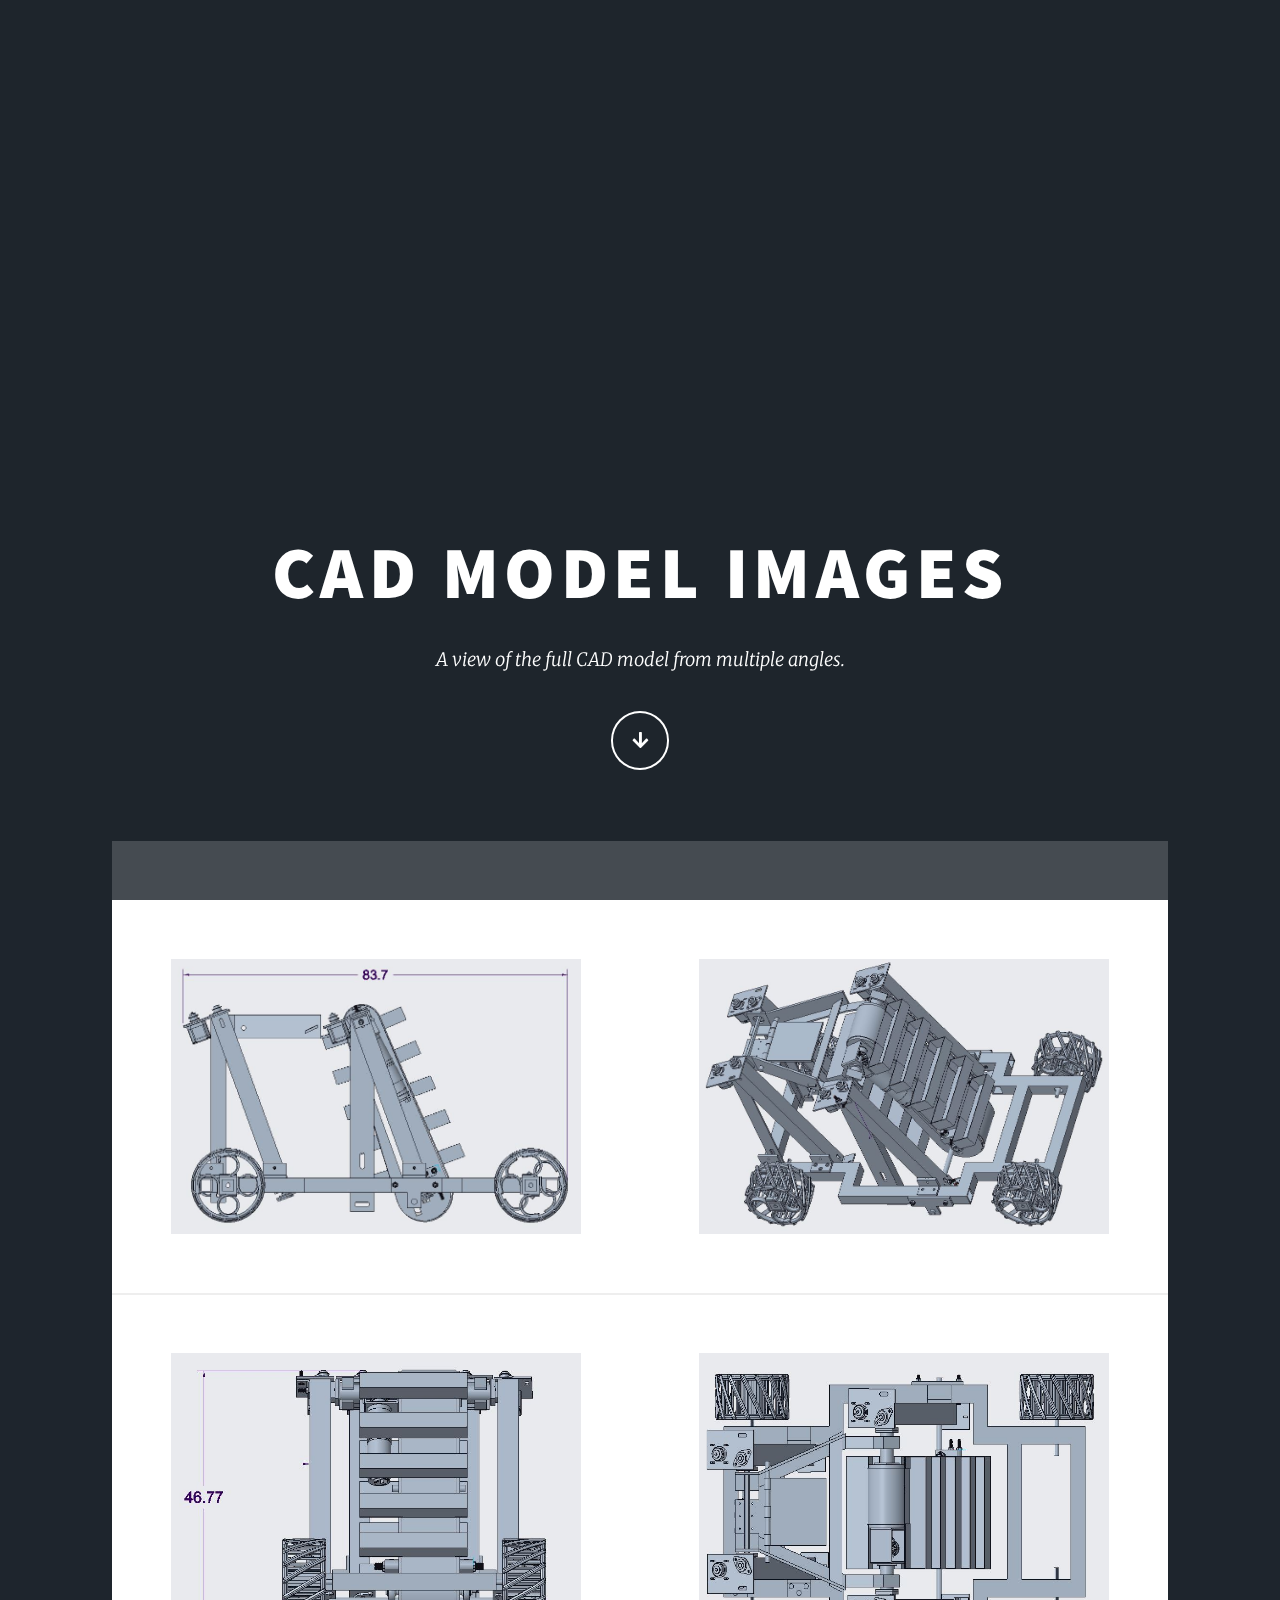
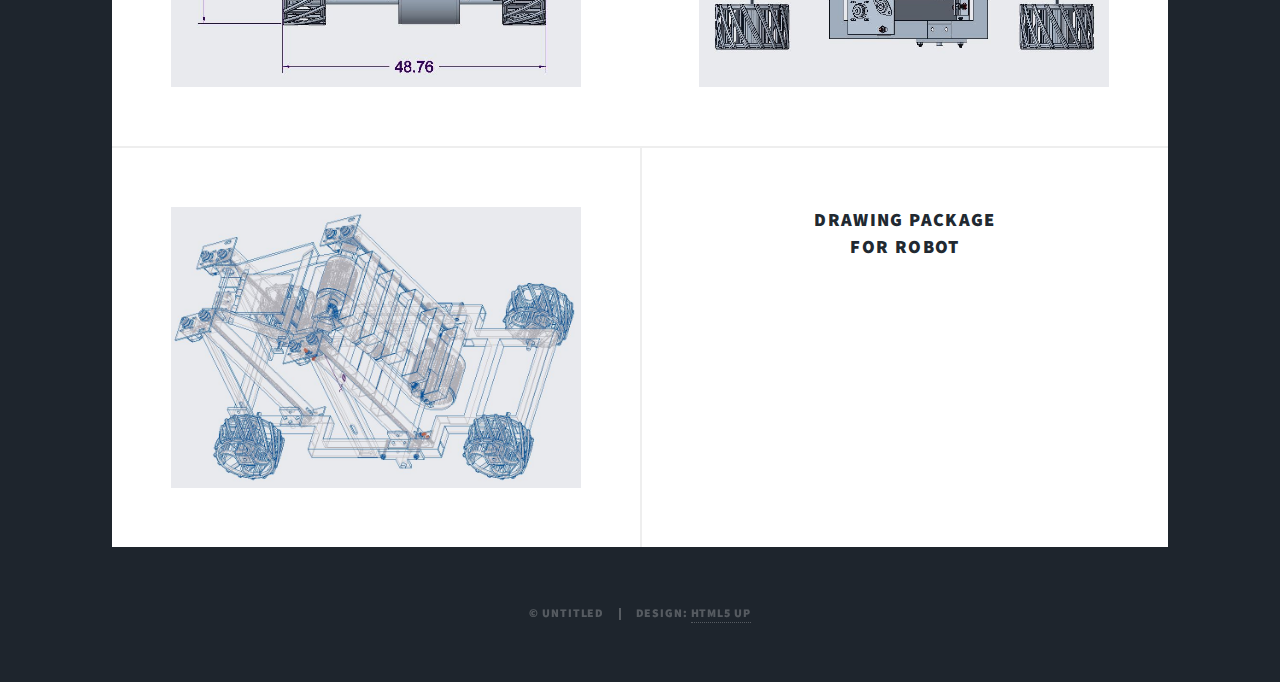
==== commit 3ea7fa26: "Adding Milestone 2 Links" ====
--- a/cad_images.html
+++ b/cad_images.html
@@ -50,7 +50,7 @@
 						<section class="posts">	
 							<img src="images/Wireframe.JPG" alt="" />
 							<article>
-								<h3><a href="pdfs/ARTEMIS_detailed_report.pdf">Full Configuration<br />For Robot</a></h3>
+								<h3><a href="pdfs/ARTEMIS_detailed_report.pdf">Drawing Package<br />For Robot</a></h3>
 							</article>
 					</section>
 					</div>
